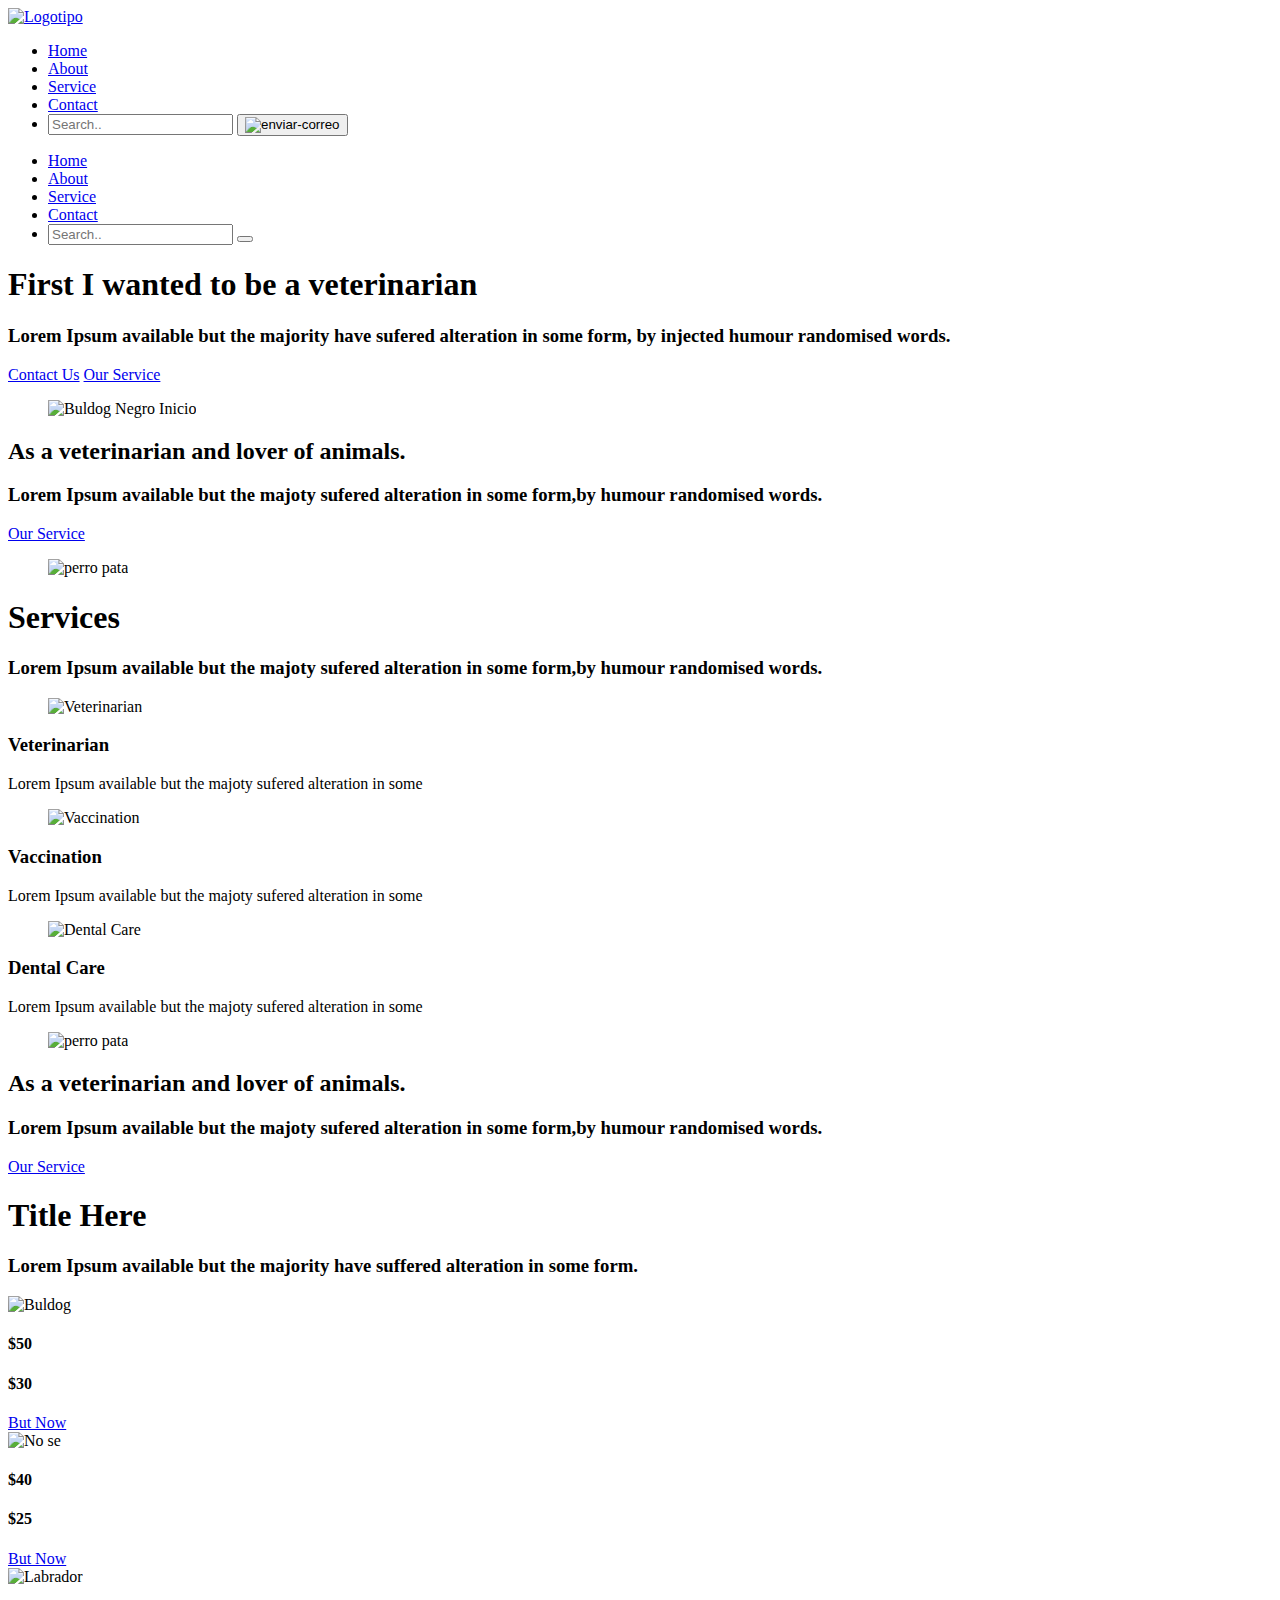
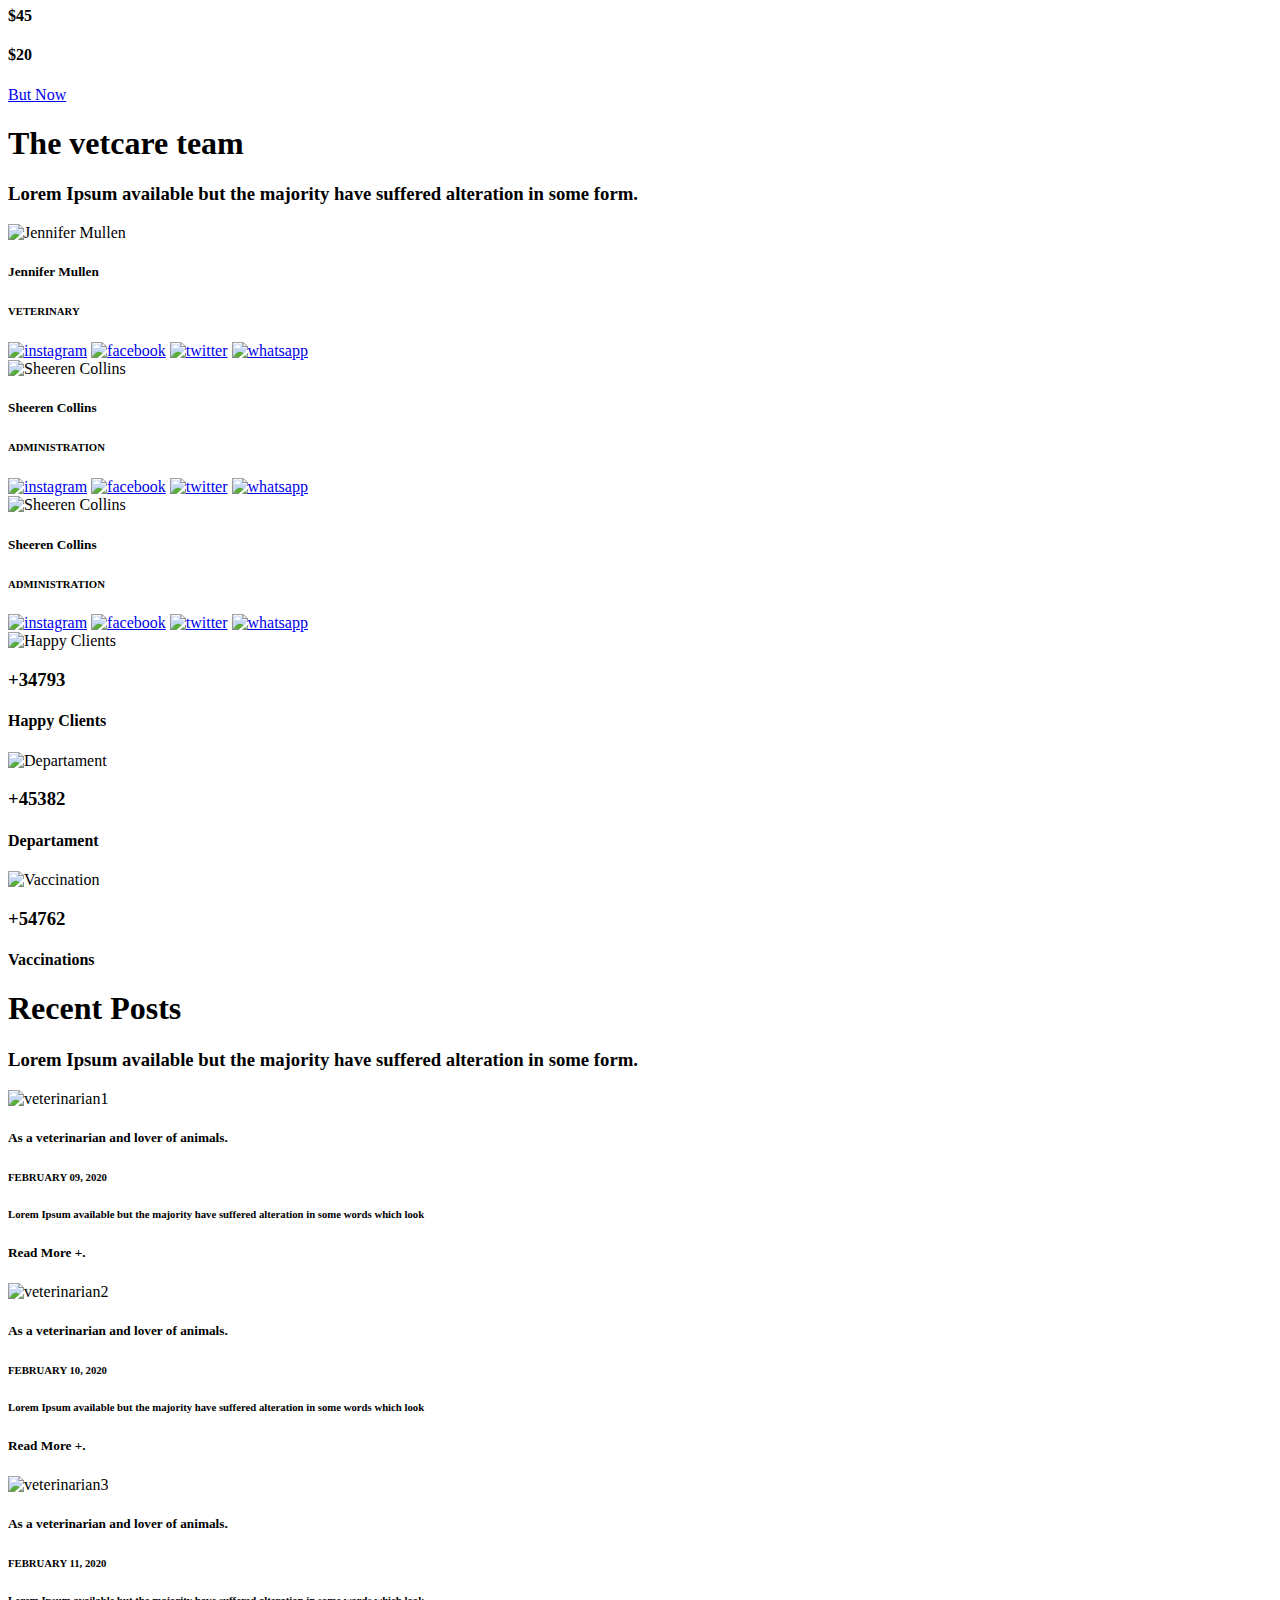
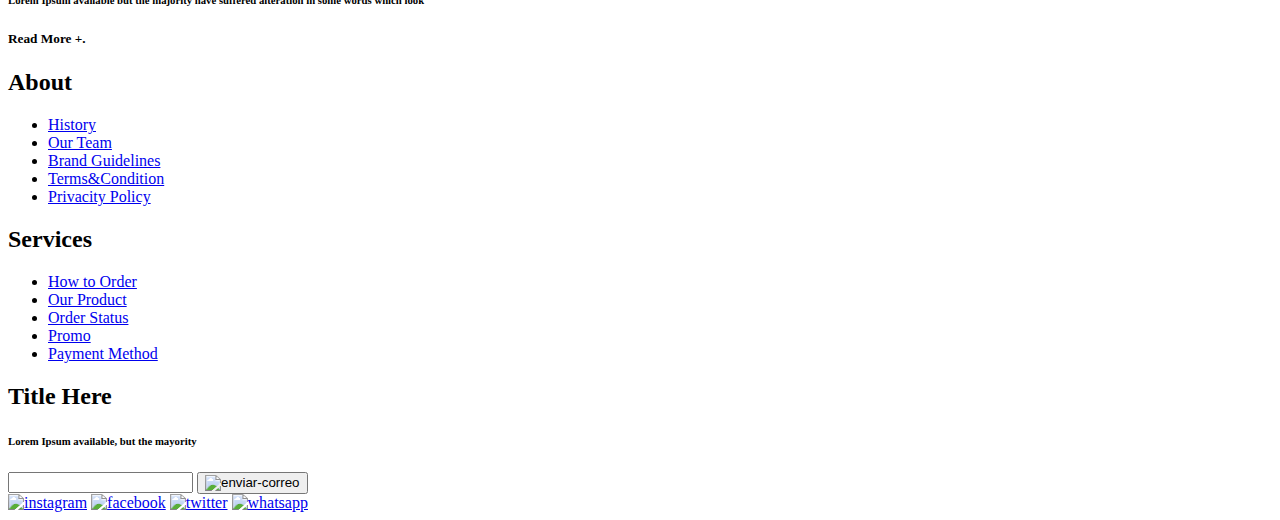
==== index.html @ b6196293 "Generando estructura html" ====
<!DOCTYPE html>
<html lang="en">
<head>
    <meta charset="UTF-8">
    <meta name="viewport" content="width=device-width, initial-scale=1.0">
    <meta http-equiv="X-UA-Compatible" content="ie=edge">
    <link rel="stylesheet" href="css/estilos.css">
    <link rel="preconnect" href="https://fonts.googleapis.com">
<link rel="preconnect" href="https://fonts.gstatic.com" crossorigin>
<link href="https://fonts.googleapis.com/css2?family=Nunito:wght@300;400;700&display=swap" rel="stylesheet">
    <title>Proyecto Final Desarrollo Web</title>
</head>
<body>
    <header class="header-home">
        <!--*************Inicio Menu-->
        <nav class="main-menu">
           <a class="logotipo" href="index.html" target="_blank">
              <img src="assets/logotipo.png" alt="Logotipo">
            </a>
            <ul class="menu-link-desktop">
               <li>
                 <a class="links-menu" href="#">Home</a>
               </li>
               <li>
                 <a class="links-menu" href="#about">About</a>
               </li>
               <li>
                 <a class="links-menu" href="#services">Service</a>
               </li>
               <li>
                 <a class="links-menu" href="#contact">Contact</a>
               </li>
               <li>
                 <form class="exmpl">
                   <input type="text" placeholder="Search.." name="search2">
                   <button type="submit"><img class="enviar-correo-header" src="assets/icon-enviar.png" alt="enviar-correo"></button>
                 </form>
               </li>
           </ul>
           <ul class="menu-link-mobile">
              <li>
                <a class="links-menu" href="#">Home</a>
              </li>
              <li>
                 <a class="links-menu" href="#about">About</a>
               </li>
              <li>
                <a class="links-menu" href="#services">Service</a>
              </li>
              <li>
                <a class="links-menu" href="#contact">Contact</a>
              </li>
              <li>
                <form class="exmpl">
                  <input type="text" placeholder="Search.." name="search2">
                  <button type="submit"><i class="fa fa-search"></i></button>
                </form>
              </li>
          </ul>
        </nav>
     </header>
     <!--Fin Menu-->
     <!--********Inicio Container-->
     <section class="hero container">
       <hgroup>
          <h1 class="title-hero">First I wanted to be a veterinarian</h1>
          <h3 class="description-hero">Lorem Ipsum available but the majority have sufered alteration in some form, by injected humour randomised words.</h3>
          <div class="btns-varios">
             <a class="btn-hero1" href="http://" target="_blank">Contact Us</a>
             <a class="btn-hero2" href="http://" target="_blank">Our Service</a>
          </div>
       </hgroup>
       <figure>
          <img class="image-hero" src="assets/image-header-dog.png" alt="Buldog Negro Inicio">
       </figure>
     </section>
     <!--********Fin Container********-->
     <!--****************INICIO MAIN********-->
     <main>
        <!--****************seccion 1********-->
        <section class="section-page section-serv container">
          <hgroup>
             <h2 class="title-section-1">As a veterinarian and lover of animals.</h2>
             <h3 class="description-serv">Lorem Ipsum available but the majoty sufered alteration in some form,by humour randomised words.</h3>
             <a class="btns btn-hero2 just_1" href="http://" target="_blank">Our Service</a>
          </hgroup>
          <figure>
             <img src="assets/image-section-2.png" alt="perro pata">
          </figure>
        </section>
        <section class="section-services" id="services">
            <h1 class="title-section">Services</h1>
            <h3 class="description-services">Lorem Ipsum available but the majoty sufered alteration in some form,by humour randomised words.</h3>
            <div class="container">
              <article class="box-services">
                 <figure class="box-image-services">
                    <img src="assets/image-2-section-3.png" alt="Veterinarian">
                 </figure>
                 <h3 class="title-services">Veterinarian</h3>
                 <p>Lorem Ipsum available but the majoty sufered alteration in some</p>
              </article>

              <article class="box-services">
                 <figure class="box-image-services">
                    <img src="assets/image-2-section-3-1.png" alt="Vaccination">
                 </figure>
                 <h3 class="title-services">Vaccination</h3>
                 <p>Lorem Ipsum available but the majoty sufered alteration in some</p>
              </article>
              <article class="box-services">
                 <figure class="box-image-services">
                    <img src="assets/image-1-section-3.png" alt="Dental Care">
                 </figure>
                 <h3 class="title-services">Dental Care</h3>
                 <p>Lorem Ipsum available but the majoty sufered alteration in some</p>
              </article>
            </div>
        </section>
        <!--****************Seccion 3********-->
        <section class="section-page section-serv container">
          <figure>
             <img class="sect" src="assets/image-section-4.png" alt="perro pata">
          </figure>
          <hgroup>
             <h2 class="title-section-3">As a veterinarian and lover of animals.</h2>
             <h3 class="description-section-3">Lorem Ipsum available but the majoty sufered alteration in some form,by humour randomised words.</h3>
             <a class="btns btn-section-3 just" href="http://" target="_blank">Our Service</a>
          </hgroup>
        </section>
        <!--****************Seccion 4********-->
        <section class="section-services" id="section-4">
            <h1 class="title-section">Title Here</h1>
            <h3 class="description-services">Lorem Ipsum available but the majority have suffered alteration in some form.</h3>
            <div class="container">
              <article  class="box-services">
                 <img class="box-image-services" src="assets/image-2-section-5.png" alt="Buldog">
                 <div class="prices">
                   <h4 class="line">$50</h4>
                   <h4 >$30</h4>
                 </div>
                 <a class="btns btn-price" href="http://" target="_blank">But Now</a>
              </article>
              <article  class="box-services">
                 <img class="box-image-services" src="assets/image-3-section-5.png" alt="No se">
                 <div class="prices">
                   <h4 class="line">$40</h4>
                   <h4>$25</h4>
                 </div>
                 <a class="btns btn-price" href="http://" target="_blank">But Now</a>
              </article>
              <article  class="box-services">
                 <img class="box-image-services" src="assets/image-1-section-5.png" alt="Labrador">
                 <div class="prices">
                   <h4 class="line">$45</h4>
                   <h4>$20</h4>
                 </div>
                 <a class="btns btn-price" href="http://" target="_blank">But Now</a>
              </article>
            </div>
        </section>
        <!--****************Seccion 5 TEAM********-->
        <section class="section-services" id="section-5">
            <h1 class="title-section-5">The vetcare team</h1>
            <h3 class="description-services">Lorem Ipsum available but the majority have suffered alteration in some form.</h3>
            <div class="container">
              <article  class="box-services">
                 <img src="assets/doc-1.png" alt="Jennifer Mullen">
                 <h5>Jennifer Mullen</h5>
                 <h6>VETERINARY</h6>
                 <div class="team-redes">
                    <a href="https://www.instagram.com/"><img class="iconos-teams" src="assets/Instagram.png" alt="instagram"></a>
  
                    <a href="https://www.facebook.com/"><img class="iconos-teams" src="assets/Facebook.png" alt="facebook"></a>
  
                    <a href="https://www.twitter.com/"><img class="iconos-teams" src="assets/Twitter.png" alt="twitter"></a>
  
                       <a href="https://web.whatsapp.com/"><img class="iconos-teams" src="assets/WhatsApp.png" alt="whatsapp"></a>
  
                </div>
              </article>
              <article  class="box-services">
                 <img src="assets/doc-2.png" alt="Sheeren Collins">
                 <h5>Sheeren Collins</h5>
                 <h6>ADMINISTRATION</h6>
                 <div class="team-redes">
                    <a href="https://www.instagram.com/"><img class="iconos-teams" src="assets/Instagram-footer.png" alt="instagram"></a>
  
                    <a href="https://www.facebook.com/"><img class="iconos-teams" src="assets/Facebook-footer.png" alt="facebook"></a>
  
                    <a href="https://www.twitter.com/"><img class="iconos-teams" src="assets/Twitter-footer.png" alt="twitter"></a>
  
                        <a href="https://web.whatsapp.com/"><img class="iconos-teams" src="assets/WhatsApp-footer.png" alt="whatsapp"></a>
  
                </div>
              </article>
              <article  class="box-services">
                 <img src="assets/doc-3.png" alt="Sheeren Collins">
                 <h5>Sheeren Collins</h5>
                 <h6>ADMINISTRATION</h6>
                 <div class="team-redes">
                    <a href="https://www.instagram.com/"><img class="iconos-teams" src="assets/Instagram-footer.png" alt="instagram"></a>
  
                    <a href="https://www.facebook.com/"><img class="iconos-teams" src="assets/Facebook-footer.png" alt="facebook"></a>
  
                    <a href="https://www.twitter.com/"><img class="iconos-teams" src="assets/Twitter-footer.png" alt="twitter"></a>
  
                        <a href="https://web.whatsapp.com/"><img class="iconos-teams" src="assets/WhatsApp-footer.png" alt="whatsapp"></a>
  
                </div>
              </article>
            </div>
        </section>
        <!--****************Seccion 6 telePHs********-->
        <section class="section-services" id="section-6">
            <div class="container">
              <article class="box-services">
                 <img src="assets/Icon-1.png" alt="Happy Clients">
                 <h3>+34793</h3>
                 <h4>Happy Clients</h4>
              </article>
              <article class="box-services">
                 <img src="assets/Icon-2.png" alt="Departament">
                 <h3>+45382</h3>
                 <h4>Departament</h4>
              </article>
              <article class="box-services">
                 <img src="assets/Icon-3.png" alt="Vaccination">
                 <h3>+54762</h3>
                 <h4>Vaccinations</h4>
              </article>
            </div>
        </section>
        <!--****************Seccion 7 Post********-->
        <section class="section-posts" id="section-5">
            <h1 class="title-section-5">Recent Posts</h1>
            <h3 class="description-services">Lorem Ipsum available but the majority have suffered alteration in some form.</h3>
            <div class="container">
              <div class="box-services card">
                 <img src="assets/recent-post-1.png" alt="veterinarian1">
                 <div class="posts-recient">
                    <h5 class="title-post">As a veterinarian and lover of animals.</h5>
                    <h6 class="fecha-post">FEBRUARY 09, 2020 </h6>
                    <h6 class="title-lorem">Lorem Ipsum available but the majority have suffered alteration in some words which look</h6>
                    <h5 class="title-more">Read More +.</h5>
                 </div>
              </div>
              <div class="box-services card">
                 <img src="assets/recent-post-2.png" alt="veterinarian2">
                 <div class="posts-recient">
                    <h5 class="title-post">As a veterinarian and lover of animals.</h5>
                    <h6 class="fecha-post">FEBRUARY 10, 2020 </h6>
                    <h6 class="title-lorem">Lorem Ipsum available but the majority have suffered alteration in some words which look</h6>
                    <h5 class="title-more">Read More +.</h5>
                 </div>
              </div>
              <div class=" box-services card">
                 <img src="assets/recent-post-3.png" alt="veterinarian3">
                 <div class="posts-recient">
                    <h5 class="title-post">As a veterinarian and lover of animals.</h5>
                    <h6 class="fecha-post">FEBRUARY 11, 2020 </h6>
                    <h6 class="title-lorem">Lorem Ipsum available but the majority have suffered alteration in some words which look</h6>
                    <h5 class="title-more">Read More +.</h5>
                 </div>
              </div>
            </div>
        </section>
     </main>
     <footer>
       <!-- Footer main -->
       <section class="ft-main">
           <div class="ft-main-item">
               <h2 class="ft-title">About</h2>
               <ul>
                   <li><a href="#">History</a></li>
                   <li><a href="#">Our Team</a></li>
                   <li><a href="#">Brand Guidelines</a></li>
                   <li><a href="#">Terms&Condition</a></li>
                   <li><a href="#">Privacity Policy</a></li>
               </ul>
           </div>
           <div class="ft-main-item">
               <h2 class="ft-title">Services</h2>
               <ul>
                   <li><a href="#">How to Order</a></li>
                   <li><a href="#">Our Product</a></li>
                   <li><a href="#">Order Status</a></li>
                   <li><a href="#">Promo</a></li>
                   <li><a href="#">Payment Method</a></li>
               </ul>
           </div>
           <div class="ft-main-item">
               <h2 class="ft-title title-footer">Title Here</h2>
               <h6>Lorem Ipsum available, but the mayority</h6>
               <form class="example">
                 <input type="text" name="search2">
                 <button type="submit"><img class="enviar-correo" src="assets/icon-enviar.png" alt="enviar-correo"></button>
               </form>
               <div class="redes-sociales">
                 <a href="https://www.instagram.com/"><img class="iconos-footer" src="assets/Instagram-footer.png" alt="instagram"></a>

                 <a href="https://www.facebook.com/"><img class="iconos-footer" src="assets/Facebook-footer.png" alt="facebook"></a>

                 <a href="https://www.twitter.com/"><img class="iconos-footer" src="assets/Twitter-footer.png" alt="twitter"></a>

                     <a href="https://web.whatsapp.com/"><img class="iconos-footer" src="assets/WhatsApp-footer.png" alt="whatsapp"></a>

             </div>
           </div>
       </section>
     </footer>
</body>
</html>
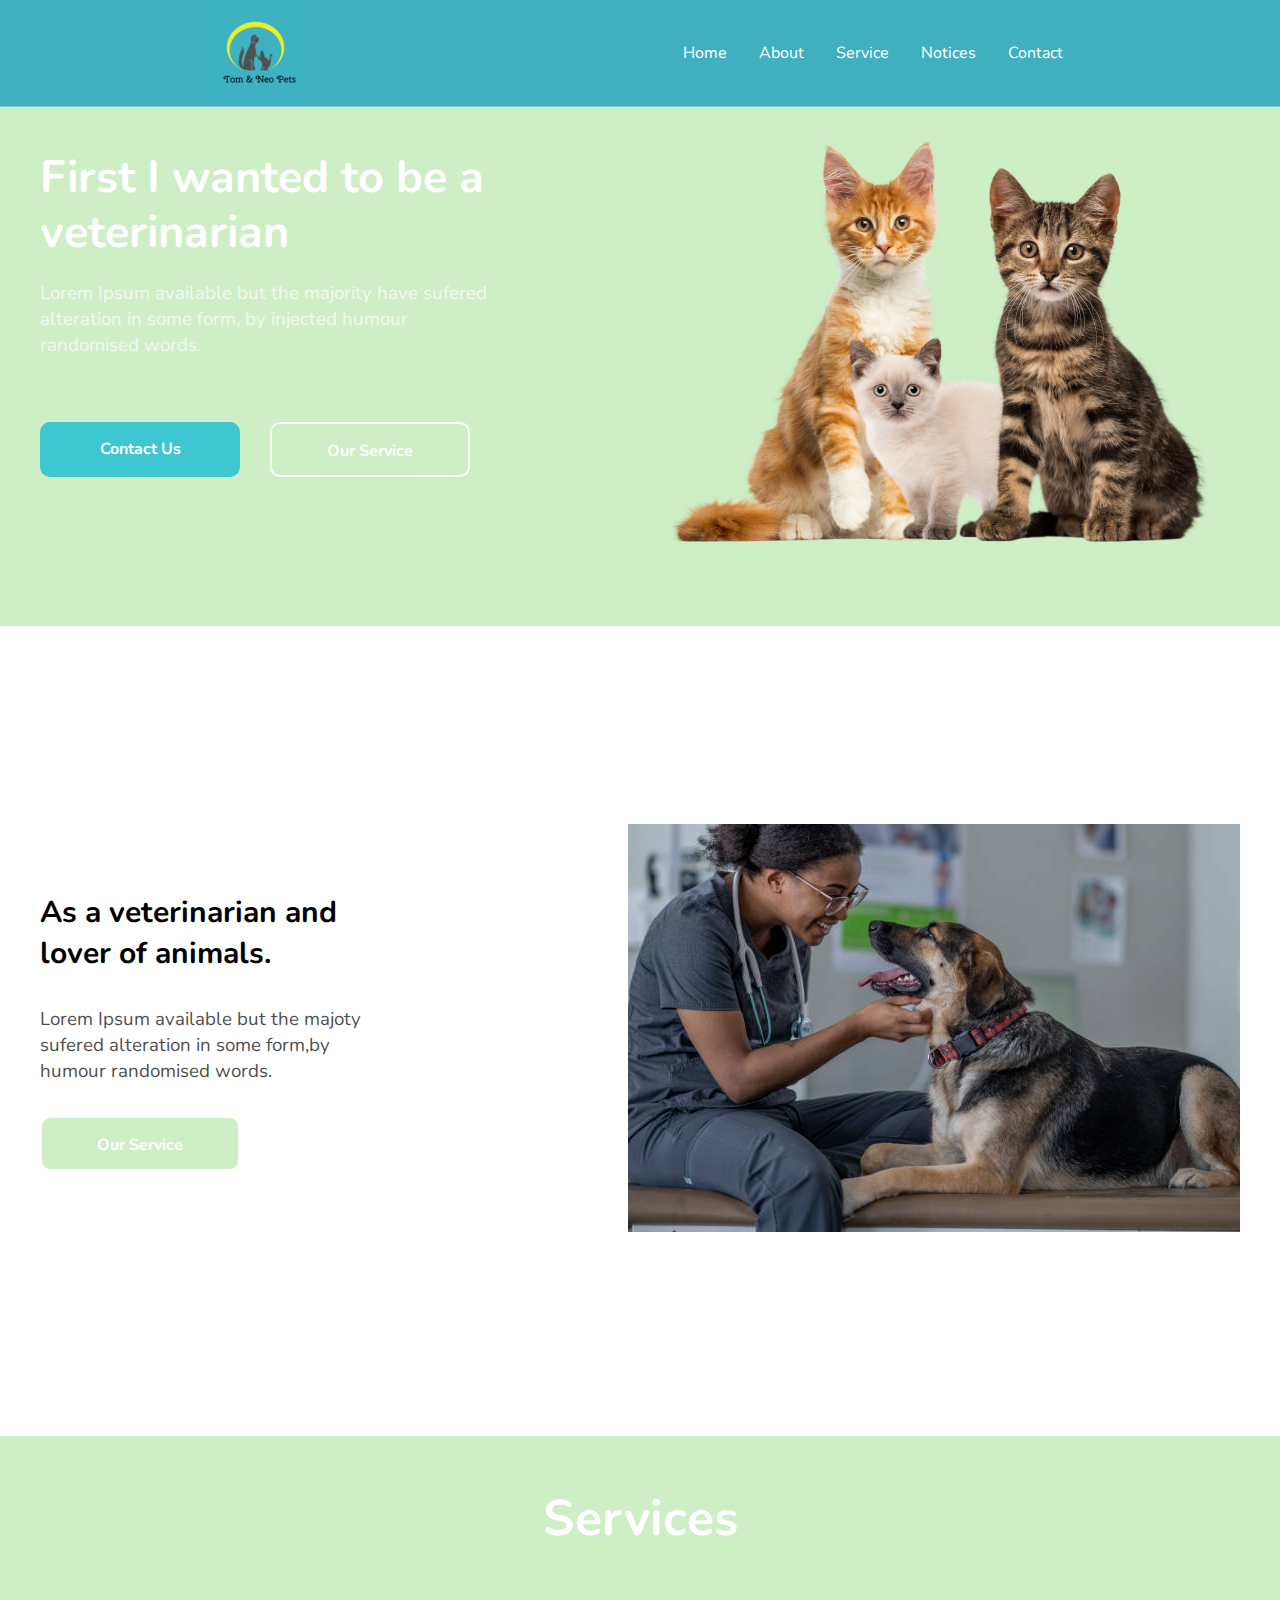
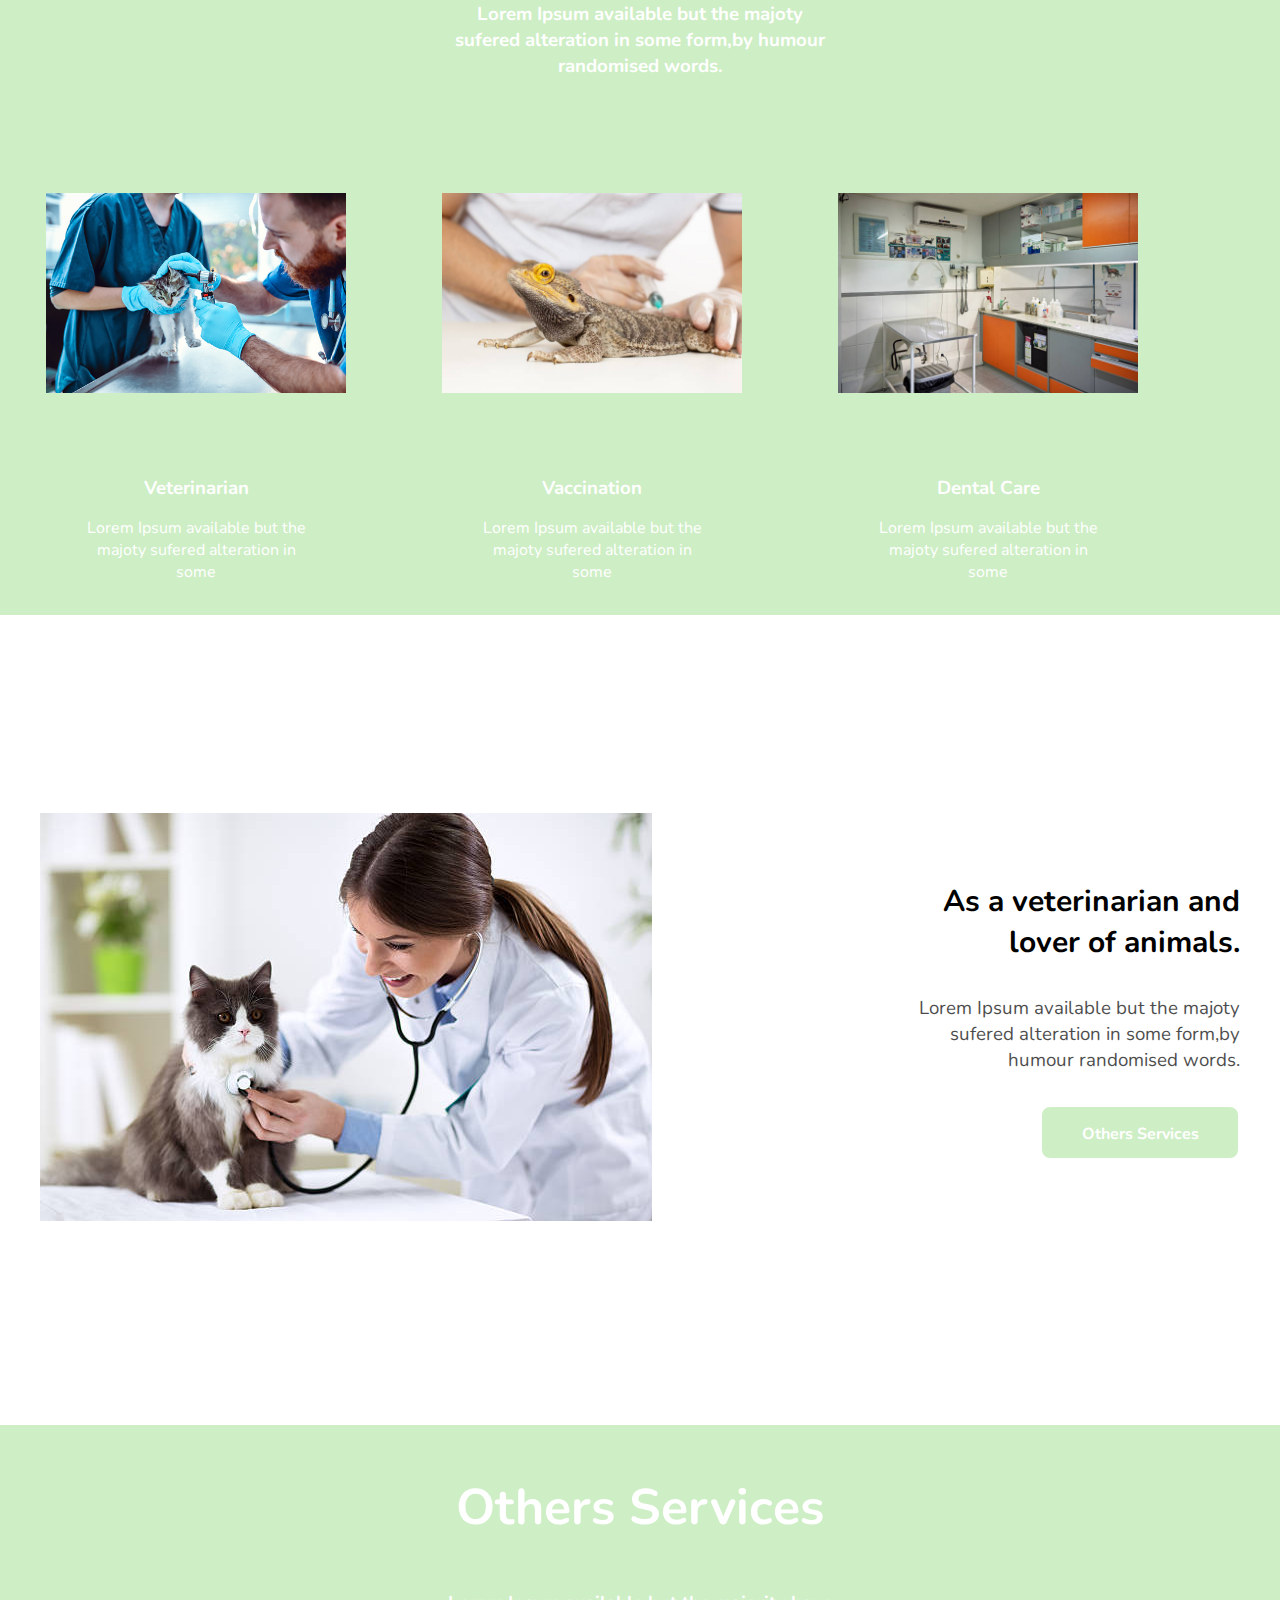
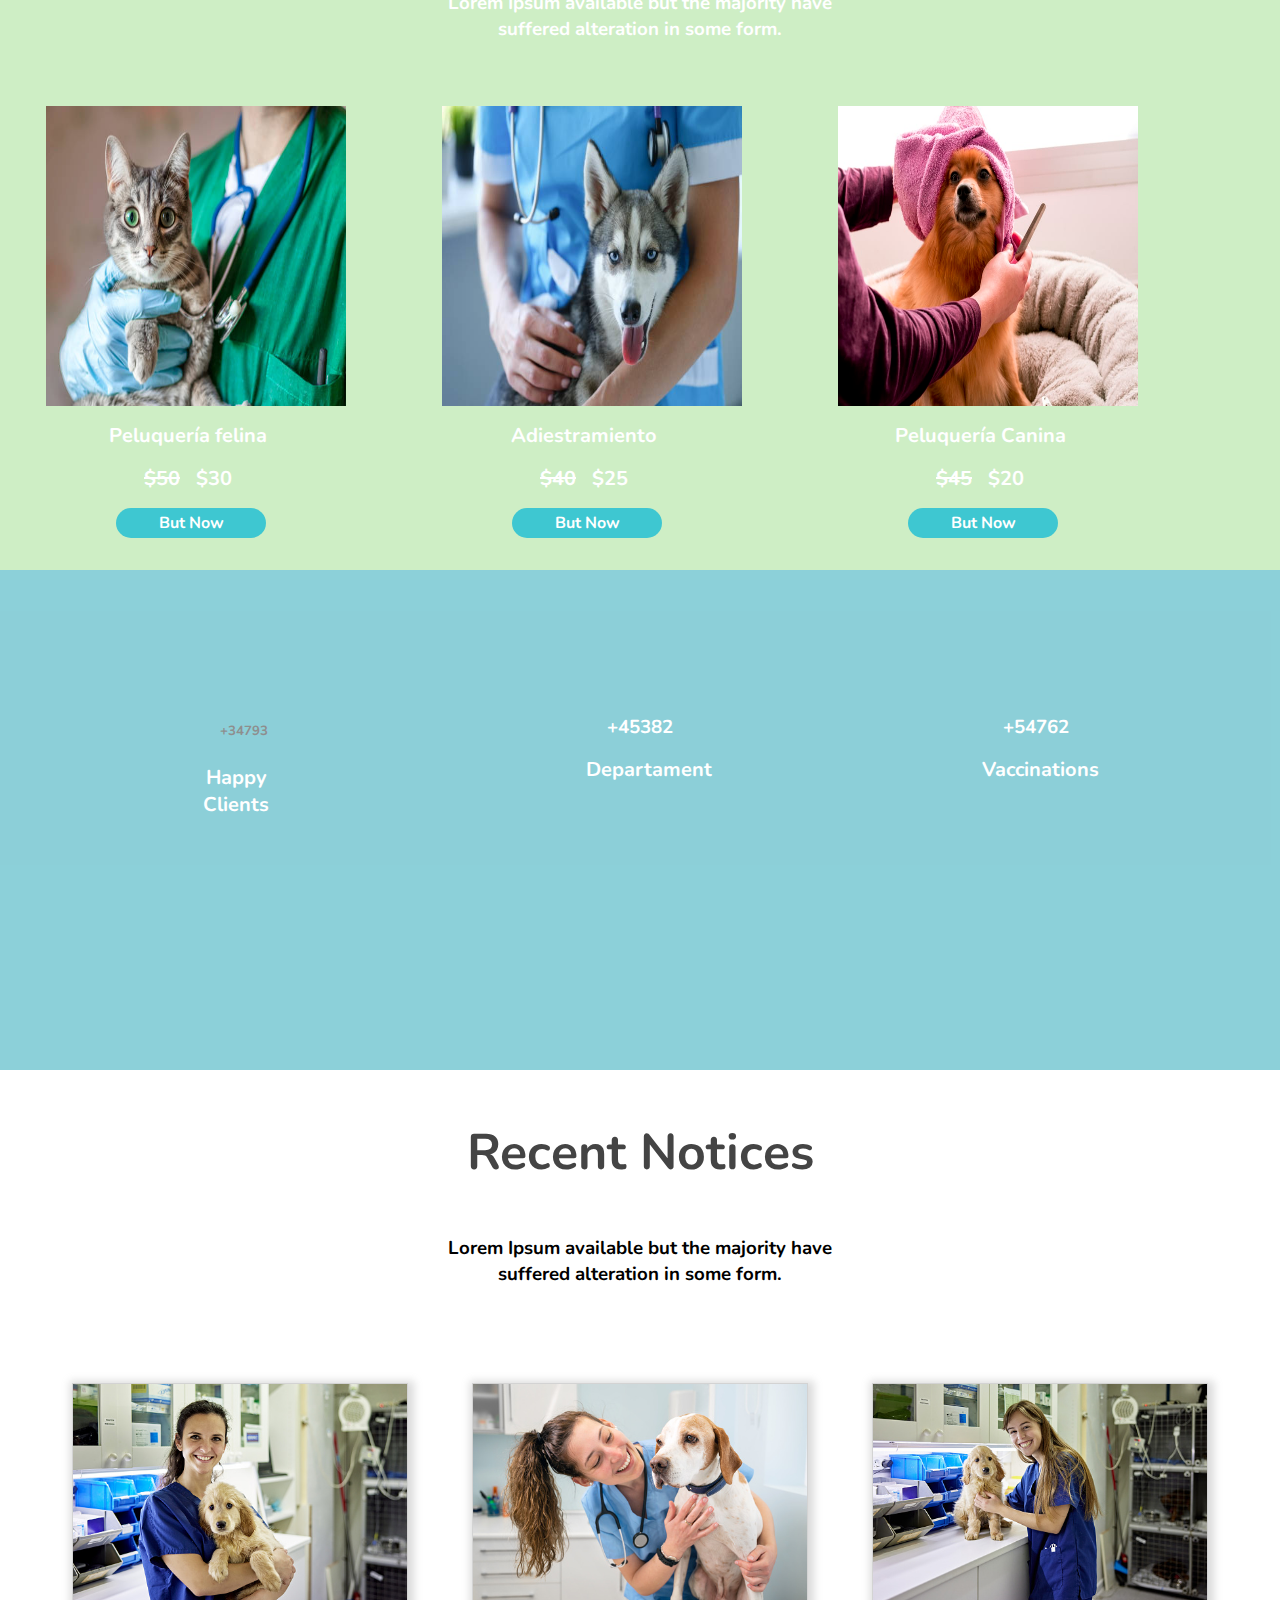
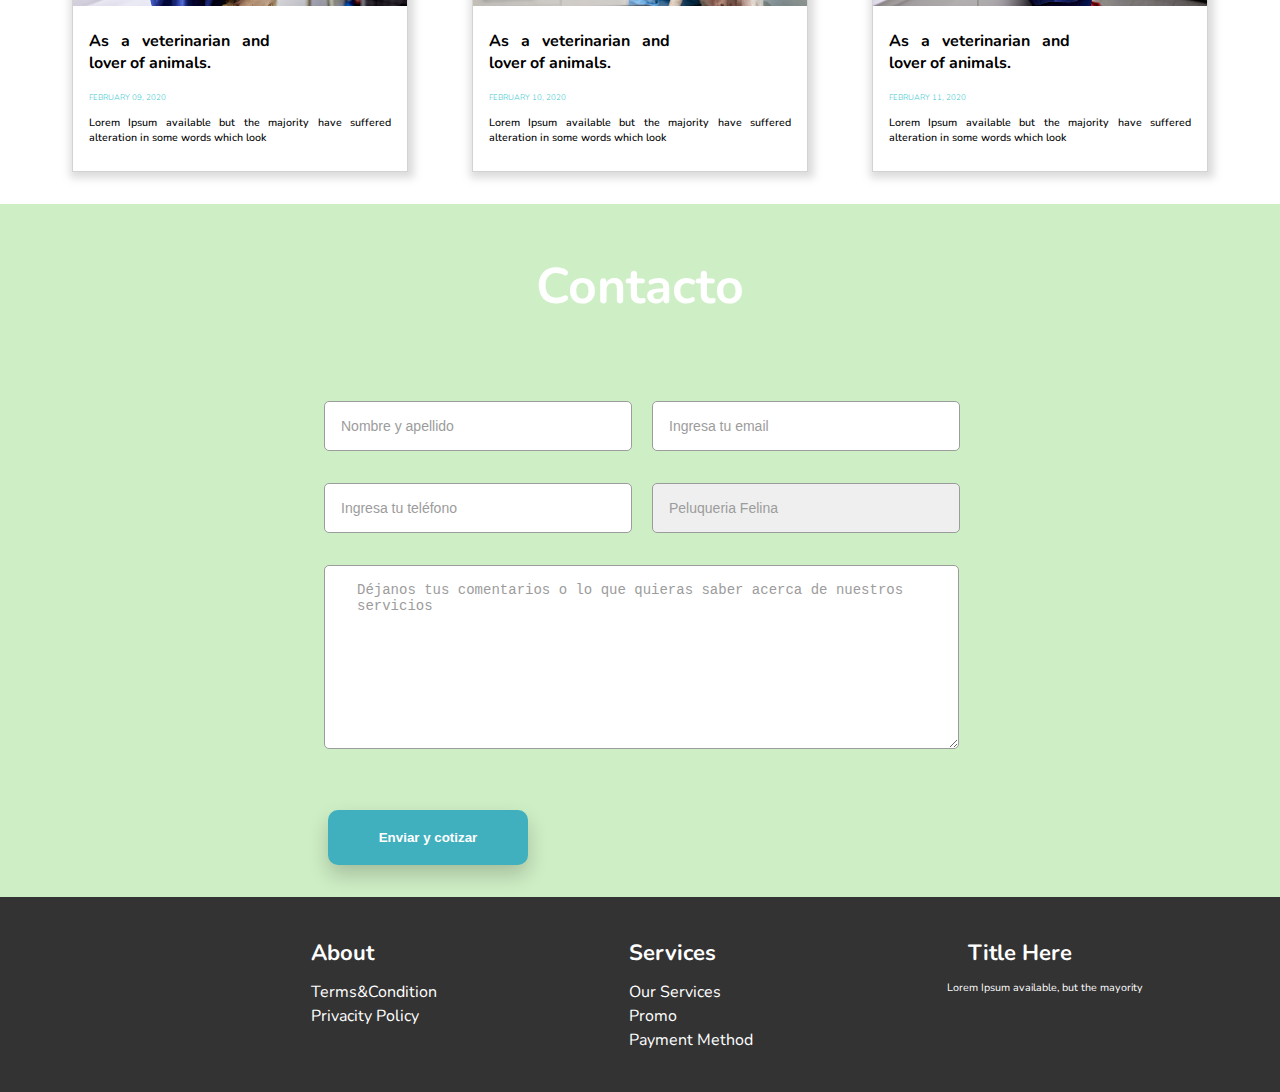
==== commit 4fc640a7: "Se suben imagenes, se generan pags de terminos y condiciones, se realiza formulario" ====
--- a/index.html
+++ b/index.html
@@ -1,312 +1,451 @@
 <!DOCTYPE html>
 <html lang="en">
-<head>
-    <meta charset="UTF-8">
-    <meta name="viewport" content="width=device-width, initial-scale=1.0">
-    <meta http-equiv="X-UA-Compatible" content="ie=edge">
-    <link rel="stylesheet" href="css/estilos.css">
-    <link rel="preconnect" href="https://fonts.googleapis.com">
-<link rel="preconnect" href="https://fonts.gstatic.com" crossorigin>
-<link href="https://fonts.googleapis.com/css2?family=Nunito:wght@300;400;700&display=swap" rel="stylesheet">
-    <title>Proyecto Final Desarrollo Web</title>
-</head>
-<body>
+  <head>
+    <meta charset="UTF-8" />
+    <meta name="viewport" content="width=device-width, initial-scale=1.0" />
+    <meta http-equiv="X-UA-Compatible" content="ie=edge" />
+    <link rel="stylesheet" href="css/estilos.css" />
+    <link rel="preconnect" href="https://fonts.googleapis.com" />
+    <link rel="preconnect" href="https://fonts.gstatic.com" crossorigin />
+    <link href="https://fonts.googleapis.com/css2?family=Nunito:wght@300;400;700&display=swap"
+      rel="stylesheet"/>
+   <link rel="stylesheet" href="https://cdnjs.cloudflare.com/ajax/libs/font-awesome/6.1.1/css/all.min.css" integrity="sha512-KfkfwYDsLkIlwQp6LFnl8zNdLGxu9YAA1QvwINks4PhcElQSvqcyVLLD9aMhXd13uQjoXtEKNosOWaZqXgel0g==" crossorigin="anonymous" referrerpolicy="no-referrer" />
+    <link rel="shortcut icon" href="image/favicon.ico" type="image/x-icon" />
+    <title>Clinic Veterinary Tom & Neo (Proyecto Final)</title>
+  </head>
+  <body>
     <header class="header-home">
-        <!--*************Inicio Menu-->
-        <nav class="main-menu">
-           <a class="logotipo" href="index.html" target="_blank">
-              <img src="assets/logotipo.png" alt="Logotipo">
-            </a>
-            <ul class="menu-link-desktop">
-               <li>
-                 <a class="links-menu" href="#">Home</a>
-               </li>
-               <li>
-                 <a class="links-menu" href="#about">About</a>
-               </li>
-               <li>
-                 <a class="links-menu" href="#services">Service</a>
-               </li>
-               <li>
-                 <a class="links-menu" href="#contact">Contact</a>
-               </li>
-               <li>
-                 <form class="exmpl">
-                   <input type="text" placeholder="Search.." name="search2">
-                   <button type="submit"><img class="enviar-correo-header" src="assets/icon-enviar.png" alt="enviar-correo"></button>
-                 </form>
-               </li>
-           </ul>
-           <ul class="menu-link-mobile">
-              <li>
-                <a class="links-menu" href="#">Home</a>
-              </li>
-              <li>
-                 <a class="links-menu" href="#about">About</a>
-               </li>
-              <li>
-                <a class="links-menu" href="#services">Service</a>
-              </li>
-              <li>
-                <a class="links-menu" href="#contact">Contact</a>
-              </li>
-              <li>
-                <form class="exmpl">
-                  <input type="text" placeholder="Search.." name="search2">
-                  <button type="submit"><i class="fa fa-search"></i></button>
-                </form>
-              </li>
+      <!--*************Inicio Menu-->
+      <nav class="main-menu">
+        <a class="logotipo" href="index.html">
+          <img src="image/logot_50.png" alt="Logotipo" />
+        </a>
+        <ul class="menu-link-desktop">
+          <li>
+            <a class="links-menu" href="#">Home</a>
+          </li>
+          <li>
+            <a class="links-menu" href="#about">About</a>
+          </li>
+          <li>
+            <a class="links-menu" href="#services">Service</a>
+          </li>
+          <li>
+            <a class="links-menu" href="#notices">Notices</a>
+          </li>
+          <li>
+            <a class="links-menu" href="#section-6">Contact</a>
+          </li>
+          
+        </ul>
+        <ul class="menu-link-mobile">
+          <li>
+            <a class="links-menu" href="#">Home</a>
+          </li>
+          <li>
+            <a class="links-menu" href="#about">About</a>
+          </li>
+          <li>
+            <a class="links-menu" href="#services">Service</a>
+          </li>
+          <li>
+            <a class="links-menu" href="#notices   ">Notices</a>
+          </li>
+          <li>
+            <a class="links-menu" href="#section-6">Contact</a>
+          </li>
+         
+        </ul>
+      </nav>
+    </header>
+    <!--Fin Menu-->
+    <!--********Inicio Container-->
+    <section class="hero container" id="about">
+      <hgroup>
+        <h1 class="title-hero">First I wanted to be a veterinarian</h1>
+        <h3 class="description-hero">
+          Lorem Ipsum available but the majority have sufered alteration in some
+          form, by injected humour randomised words.
+        </h3>
+        <div class="btns-varios">
+          <a class="btn-hero1" href="#section-6">Contact Us</a>
+          <a class="btn-hero2" href="#services">Our Service</a>
+        </div>
+      </hgroup>
+      <figure>
+        <img
+          class="image-hero"
+          src="image/gatos.png"
+          alt="Gatos Inicio"
+        />
+      </figure>
+    </section>
+    <!--********Fin Container********-->
+    <!--****************INICIO MAIN********-->
+    <main>
+      <!--****************seccion 1********-->
+      <section class="section-page section-serv container">
+        <hgroup>
+          <h2 class="title-section-1">
+            As a veterinarian and lover of animals.
+          </h2>
+          <h3 class="description-serv">
+            Lorem Ipsum available but the majoty sufered alteration in some
+            form,by humour randomised words.
+          </h3>
+          <a class="btns btn-hero2 just_1" href="#services">Our Service</a>
+        </hgroup>
+        <figure>
+          <img src="image/animals3.jpeg" alt="gatitos" />
+        </figure>
+      </section>
+      <section class="section-services" id="services">
+        <h1 class="title-section">Services</h1>
+        <h3 class="description-services">
+          Lorem Ipsum available but the majoty sufered alteration in some
+          form,by humour randomised words.
+        </h3>
+        <div class="container">
+          <article class="box-services">
+            <figure class="box-image-services">
+              <img src="image/dr vet.jpeg" alt="Veterinarian" />
+            </figure>
+            <h3 class="title-services">Veterinarian</h3>
+            <p>
+              Lorem Ipsum available but the majoty sufered alteration in some
+            </p>
+          </article>
+
+          <article class="box-services">
+            <figure class="box-image-services">
+              <img src="image/animals5.jpeg" alt="Vaccination" />
+            </figure>
+            <h3 class="title-services">Vaccination</h3>
+            <p>
+              Lorem Ipsum available but the majoty sufered alteration in some
+            </p>
+          </article>
+          <article class="box-services">
+            <figure class="box-image-services">
+              <img src="image/servicios3.jpeg" alt="Dental Care" />
+            </figure>
+            <h3 class="title-services">Dental Care</h3>
+            <p>
+              Lorem Ipsum available but the majoty sufered alteration in some
+            </p>
+          </article>
+        </div>
+      </section>
+      <!--****************Seccion 3********-->
+      <section class="section-page section-serv container">
+        <figure>
+          <img class="sect" src="image/services4.jpeg" alt="perro pata" />
+        </figure>
+        <hgroup>
+          <h2 class="title-section-3">
+            As a veterinarian and lover of animals.
+          </h2>
+          <h3 class="description-section-3">
+            Lorem Ipsum available but the majoty sufered alteration in some
+            form,by humour randomised words.
+          </h3>
+          <a class="btns btn-section-3 just" href="#section-4"
+            >Others Services</a
+          >
+        </hgroup>
+      </section>
+      <!--****************Seccion 4********-->
+      <section class="section-services" id="section-4">
+        <h1 class="title-section">Others Services</h1>
+        <h3 class="description-services">
+          Lorem Ipsum available but the majority have suffered alteration in
+          some form.
+        </h3>
+        <div class="container">
+          <article class="box-services">
+            <img
+              class="box-image-services"
+              src="image/animal2.jpeg"
+              alt="Buldog"
+            />
+            <h4 class="prices">Peluquería felina</h4>
+            <div class="prices"> 
+              <h4 class="line">$50</h4>
+              <h4>$30</h4>
+            </div>
+            <a class="btns btn-price" href="#">But Now</a>
+          </article>
+          <article class="box-services">
+            <img
+              class="box-image-services"
+              src="image/animal1.jpeg"
+              alt="No se"
+            />
+            <h4 class="prices">Adiestramiento</h4>
+            <div class="prices">
+                  
+              <h4 class="line">$40</h4>
+              <h4>$25</h4>
+            </div>
+            <a class="btns btn-price" href="#">But Now</a>
+          </article>
+          <article class="box-services">
+            <img
+              class="box-image-services"
+              src="image/servicios1.jpeg"
+              alt="Labrador"
+            />
+            <h4 class="prices">Peluquería Canina</h4>
+            <div class="prices">
+                
+              <h4 class="line">$45</h4>
+              <h4>$20</h4>
+            </div>
+            <a class="btns btn-price" href="#">But Now</a>
+          </article>
+        </div>
+      </section>
+      <!--****************Seccion 5 TEAM********-->
+      <!--section class="section-services" id="section-5">
+        <h1 class="title-section-5">The vetcare team</h1>
+        <h3 class="description-services">
+          Lorem Ipsum available but the majority have suffered alteration in
+          some form.
+        </h3>
+        <div class="container">
+          <article class="box-services">
+            <img src="image/doc-1.png" alt="Jennifer Mullen" />
+            <h5>Jennifer Mullen</h5>
+            <h6>VETERINARY</h6>
+            <div class="team-redes">
+              <a href="https://www.instagram.com/"
+                ><img
+                  class="iconos-teams"
+                  src="image/Instagram.png"
+                  alt="instagram"
+              /></a>
+
+              <a href="https://www.facebook.com/"
+                ><img
+                  class="iconos-teams"
+                  src="image/Facebook.png"
+                  alt="facebook"
+              /></a>
+
+              <a href="https://www.twitter.com/"
+                ><img class="iconos-teams" src="image/Twitter.png" alt="twitter"
+              /></a>
+
+              <a href="https://web.whatsapp.com/"
+                ><img
+                  class="iconos-teams"
+                  src="image/WhatsApp.png"
+                  alt="whatsapp"
+              /></a>
+            </div>
+          </article>
+          <article class="box-services">
+            <img src="image/doc-2.png" alt="Sheeren Collins" />
+            <h5>Sheeren Collins</h5>
+            <h6>ADMINISTRATION</h6>
+            <div class="team-redes">
+              <a href="https://www.instagram.com/"
+                ><img
+                  class="iconos-teams"
+                  src="image/Instagram-footer.png"
+                  alt="instagram"
+              /></a>
+
+              <a href="https://www.facebook.com/"
+                ><img
+                  class="iconos-teams"
+                  src="image/Facebook-footer.png"
+                  alt="facebook"
+              /></a>
+
+              <a href="https://www.twitter.com/"
+                ><img
+                  class="iconos-teams"
+                  src="image/Twitter-footer.png"
+                  alt="twitter"
+              /></a>
+
+              <a href="https://web.whatsapp.com/"
+                ><img
+                  class="iconos-teams"
+                  src="image/WhatsApp-footer.png"
+                  alt="whatsapp"
+              /></a>
+            </div>
+          </article>
+          <article class="box-services">
+            <img src="image/doc-3.png" alt="Sheeren Collins" />
+            <h5>Sheeren Collins</h5>
+            <h6>ADMINISTRATION</h6>
+            <div class="team-redes">
+              <a href="https://www.instagram.com/"
+                ><img
+                  class="iconos-teams"
+                  src="image/Instagram-footer.png"
+                  alt="instagram"
+              /></a>
+
+              <a href="https://www.facebook.com/"
+                ><img
+                  class="iconos-teams"
+                  src="image/Facebook-footer.png"
+                  alt="facebook"
+              /></a>
+
+              <a href="https://www.twitter.com/"
+                ><img
+                  class="iconos-teams"
+                  src="image/Twitter-footer.png"
+                  alt="twitter"
+              /></a>
+
+              <a href="https://web.whatsapp.com/"
+                ><img
+                  class="iconos-teams"
+                  src="image/WhatsApp-footer.png"
+                  alt="whatsapp"
+              /></a>
+            </div>
+          </article>
+        </div>
+      </section-->
+      <!--****************Seccion 6 telePHs********-->
+      <section class="section-services" id="section-6">
+        <div class="container">
+          <article class="box-services">
+               <i class="fa-solid fa-heart-circle-plus"></i>
+            <h5>+34793</h5>
+            <h4>Happy Clients</h4>
+          </article>
+          <article class="box-services">
+            <i class="fa-solid fa-stethoscope"></i>
+            <h3>+45382</h3>
+            <h4>Departament</h4>
+          </article>
+          <article class="box-services">
+            <i class="fa-solid fa-syringe"></i>
+            <h3>+54762</h3>
+            <h4>Vaccinations</h4>
+          </article>
+        </div>
+      </section>
+      <!--****************Seccion 7 Post********-->
+      <section class="section-posts" id="notices">
+        <h1 class="title-section-5">Recent Notices</h1>
+        <h3 class="description-services">
+          Lorem Ipsum available but the majority have suffered alteration in
+          some form.
+        </h3>
+        <div class="container">
+          <div class="box-services card">
+            <img src="image/veterinary1.jpeg" alt="veterinarian1" />
+            <div class="posts-recient">
+              <h5 class="title-post">
+                As a veterinarian and lover of animals.
+              </h5>
+              <h6 class="fecha-post">FEBRUARY 09, 2020</h6>
+              <h6 class="title-lorem">
+                Lorem Ipsum available but the majority have suffered alteration
+                in some words which look
+              </h6>
+            </div>
+          </div>
+          <div class="box-services card">
+            <img src="image/veterinary2.jpeg" alt="veterinarian2" />
+            <div class="posts-recient">
+              <h5 class="title-post">
+                As a veterinarian and lover of animals.
+              </h5>
+              <h6 class="fecha-post">FEBRUARY 10, 2020</h6>
+              <h6 class="title-lorem">
+                Lorem Ipsum available but the majority have suffered alteration
+                in some words which look
+              </h6>
+            </div>
+          </div>
+          <div class=" box-services card">
+            <img src="image/veterinary3.jpeg" alt="veterinarian3" />
+            <div class="posts-recient">
+              <h5 class="title-post">
+                As a veterinarian and lover of animals.
+              </h5>
+              <h6 class="fecha-post">FEBRUARY 11, 2020</h6>
+              <h6 class="title-lorem">
+                Lorem Ipsum available but the majority have suffered alteration
+                in some words which look
+              </h6>
+            </div>
+          </div>
+        </div>
+      </section>
+    </main>
+    <!-- Open Contacto -->
+    <section class="section-services section-contact">
+         <h1 class="title-section">Contacto</h1>
+         <form action="" class="form-landing-page" method="post">
+             <div class="input-field">
+                 <input class="input-form" type="text" name="name_contact" required placeholder="Nombre y apellido">
+             </div>
+             <div class="input-field">
+                 <input class="input-form" type="email" name="email_contact" required placeholder="Ingresa tu email">
+             </div>
+             <div class="input-field">
+                 <input class="input-form" type="number" name="phone_contact" required placeholder="Ingresa tu teléfono">
+             </div>
+             <div class="input-field">
+                 <select class="select-form" required>
+                     <option value="Peluqueria">Peluqueria Felina</option>
+                     <option value="Peluquerias">Peluqueria Canina</option>
+                     <option value="Adiestramiento">Adiestramiento</option>
+                     <option value="Consultas">Otras Consultas</option>
+               </select>
+             </div>
+             <div class="input-field">
+                 <textarea class="textarea-form" name="commit_contact" cols="30" rows="10" placeholder="Déjanos tus comentarios o lo que quieras saber acerca de nuestros servicios" minlength="10" maxlength="200"></textarea>
+             </div> 
+             <button class="btns btn-section-3 btn-enviar" type="submit" value="submit" name="btn_enviar">Enviar y cotizar</button>
+         </form>
+     </section>
+     <!-- End Contacto -->
+   
+      <!-- Footer main -->
+      <footer>
+      <section class="ft-main">
+        <div class="ft-main-item">
+          <h2 class="ft-title">About</h2>
+          <ul>
+           
+            <li><a href="terminos-condiciones.html">Terms&Condition</a></li>
+            <li><a href="privacy-policy.html">Privacity Policy</a></li>
           </ul>
-        </nav>
-     </header>
-     <!--Fin Menu-->
-     <!--********Inicio Container-->
-     <section class="hero container">
-       <hgroup>
-          <h1 class="title-hero">First I wanted to be a veterinarian</h1>
-          <h3 class="description-hero">Lorem Ipsum available but the majority have sufered alteration in some form, by injected humour randomised words.</h3>
-          <div class="btns-varios">
-             <a class="btn-hero1" href="http://" target="_blank">Contact Us</a>
-             <a class="btn-hero2" href="http://" target="_blank">Our Service</a>
+        </div>
+        <div class="ft-main-item">
+          <h2 class="ft-title">Services</h2>
+          <ul>
+            <li><a href="#services">Our Services</a></li>
+            <li><a href="#section-4">Promo</a></li>
+            <li><a href="#">Payment Method</a></li>
+          </ul>
+        </div>
+        <div class="ft-main-item">
+          <h2 class="ft-title title-footer">Title Here</h2>
+          <h6>Lorem Ipsum available, but the mayority</h6>
+          <div class="redes-sociales">
+            <a href="https://www.instagram.com/"><i class="fa-brands fa-instagram"></i></a>
+
+            <a href="https://www.facebook.com/"><i class="fa-brands fa-facebook"></i></a>
+
+            <a href="https://www.twitter.com/"><i class="fa-brands fa-twitter"></i></a>
+
+            <a href="https://web.whatsapp.com/"><i class="fa-brands fa-whatsapp"></i></a>
           </div>
-       </hgroup>
-       <figure>
-          <img class="image-hero" src="assets/image-header-dog.png" alt="Buldog Negro Inicio">
-       </figure>
-     </section>
-     <!--********Fin Container********-->
-     <!--****************INICIO MAIN********-->
-     <main>
-        <!--****************seccion 1********-->
-        <section class="section-page section-serv container">
-          <hgroup>
-             <h2 class="title-section-1">As a veterinarian and lover of animals.</h2>
-             <h3 class="description-serv">Lorem Ipsum available but the majoty sufered alteration in some form,by humour randomised words.</h3>
-             <a class="btns btn-hero2 just_1" href="http://" target="_blank">Our Service</a>
-          </hgroup>
-          <figure>
-             <img src="assets/image-section-2.png" alt="perro pata">
-          </figure>
-        </section>
-        <section class="section-services" id="services">
-            <h1 class="title-section">Services</h1>
-            <h3 class="description-services">Lorem Ipsum available but the majoty sufered alteration in some form,by humour randomised words.</h3>
-            <div class="container">
-              <article class="box-services">
-                 <figure class="box-image-services">
-                    <img src="assets/image-2-section-3.png" alt="Veterinarian">
-                 </figure>
-                 <h3 class="title-services">Veterinarian</h3>
-                 <p>Lorem Ipsum available but the majoty sufered alteration in some</p>
-              </article>
-
-              <article class="box-services">
-                 <figure class="box-image-services">
-                    <img src="assets/image-2-section-3-1.png" alt="Vaccination">
-                 </figure>
-                 <h3 class="title-services">Vaccination</h3>
-                 <p>Lorem Ipsum available but the majoty sufered alteration in some</p>
-              </article>
-              <article class="box-services">
-                 <figure class="box-image-services">
-                    <img src="assets/image-1-section-3.png" alt="Dental Care">
-                 </figure>
-                 <h3 class="title-services">Dental Care</h3>
-                 <p>Lorem Ipsum available but the majoty sufered alteration in some</p>
-              </article>
-            </div>
-        </section>
-        <!--****************Seccion 3********-->
-        <section class="section-page section-serv container">
-          <figure>
-             <img class="sect" src="assets/image-section-4.png" alt="perro pata">
-          </figure>
-          <hgroup>
-             <h2 class="title-section-3">As a veterinarian and lover of animals.</h2>
-             <h3 class="description-section-3">Lorem Ipsum available but the majoty sufered alteration in some form,by humour randomised words.</h3>
-             <a class="btns btn-section-3 just" href="http://" target="_blank">Our Service</a>
-          </hgroup>
-        </section>
-        <!--****************Seccion 4********-->
-        <section class="section-services" id="section-4">
-            <h1 class="title-section">Title Here</h1>
-            <h3 class="description-services">Lorem Ipsum available but the majority have suffered alteration in some form.</h3>
-            <div class="container">
-              <article  class="box-services">
-                 <img class="box-image-services" src="assets/image-2-section-5.png" alt="Buldog">
-                 <div class="prices">
-                   <h4 class="line">$50</h4>
-                   <h4 >$30</h4>
-                 </div>
-                 <a class="btns btn-price" href="http://" target="_blank">But Now</a>
-              </article>
-              <article  class="box-services">
-                 <img class="box-image-services" src="assets/image-3-section-5.png" alt="No se">
-                 <div class="prices">
-                   <h4 class="line">$40</h4>
-                   <h4>$25</h4>
-                 </div>
-                 <a class="btns btn-price" href="http://" target="_blank">But Now</a>
-              </article>
-              <article  class="box-services">
-                 <img class="box-image-services" src="assets/image-1-section-5.png" alt="Labrador">
-                 <div class="prices">
-                   <h4 class="line">$45</h4>
-                   <h4>$20</h4>
-                 </div>
-                 <a class="btns btn-price" href="http://" target="_blank">But Now</a>
-              </article>
-            </div>
-        </section>
-        <!--****************Seccion 5 TEAM********-->
-        <section class="section-services" id="section-5">
-            <h1 class="title-section-5">The vetcare team</h1>
-            <h3 class="description-services">Lorem Ipsum available but the majority have suffered alteration in some form.</h3>
-            <div class="container">
-              <article  class="box-services">
-                 <img src="assets/doc-1.png" alt="Jennifer Mullen">
-                 <h5>Jennifer Mullen</h5>
-                 <h6>VETERINARY</h6>
-                 <div class="team-redes">
-                    <a href="https://www.instagram.com/"><img class="iconos-teams" src="assets/Instagram.png" alt="instagram"></a>
-  
-                    <a href="https://www.facebook.com/"><img class="iconos-teams" src="assets/Facebook.png" alt="facebook"></a>
-  
-                    <a href="https://www.twitter.com/"><img class="iconos-teams" src="assets/Twitter.png" alt="twitter"></a>
-  
-                       <a href="https://web.whatsapp.com/"><img class="iconos-teams" src="assets/WhatsApp.png" alt="whatsapp"></a>
-  
-                </div>
-              </article>
-              <article  class="box-services">
-                 <img src="assets/doc-2.png" alt="Sheeren Collins">
-                 <h5>Sheeren Collins</h5>
-                 <h6>ADMINISTRATION</h6>
-                 <div class="team-redes">
-                    <a href="https://www.instagram.com/"><img class="iconos-teams" src="assets/Instagram-footer.png" alt="instagram"></a>
-  
-                    <a href="https://www.facebook.com/"><img class="iconos-teams" src="assets/Facebook-footer.png" alt="facebook"></a>
-  
-                    <a href="https://www.twitter.com/"><img class="iconos-teams" src="assets/Twitter-footer.png" alt="twitter"></a>
-  
-                        <a href="https://web.whatsapp.com/"><img class="iconos-teams" src="assets/WhatsApp-footer.png" alt="whatsapp"></a>
-  
-                </div>
-              </article>
-              <article  class="box-services">
-                 <img src="assets/doc-3.png" alt="Sheeren Collins">
-                 <h5>Sheeren Collins</h5>
-                 <h6>ADMINISTRATION</h6>
-                 <div class="team-redes">
-                    <a href="https://www.instagram.com/"><img class="iconos-teams" src="assets/Instagram-footer.png" alt="instagram"></a>
-  
-                    <a href="https://www.facebook.com/"><img class="iconos-teams" src="assets/Facebook-footer.png" alt="facebook"></a>
-  
-                    <a href="https://www.twitter.com/"><img class="iconos-teams" src="assets/Twitter-footer.png" alt="twitter"></a>
-  
-                        <a href="https://web.whatsapp.com/"><img class="iconos-teams" src="assets/WhatsApp-footer.png" alt="whatsapp"></a>
-  
-                </div>
-              </article>
-            </div>
-        </section>
-        <!--****************Seccion 6 telePHs********-->
-        <section class="section-services" id="section-6">
-            <div class="container">
-              <article class="box-services">
-                 <img src="assets/Icon-1.png" alt="Happy Clients">
-                 <h3>+34793</h3>
-                 <h4>Happy Clients</h4>
-              </article>
-              <article class="box-services">
-                 <img src="assets/Icon-2.png" alt="Departament">
-                 <h3>+45382</h3>
-                 <h4>Departament</h4>
-              </article>
-              <article class="box-services">
-                 <img src="assets/Icon-3.png" alt="Vaccination">
-                 <h3>+54762</h3>
-                 <h4>Vaccinations</h4>
-              </article>
-            </div>
-        </section>
-        <!--****************Seccion 7 Post********-->
-        <section class="section-posts" id="section-5">
-            <h1 class="title-section-5">Recent Posts</h1>
-            <h3 class="description-services">Lorem Ipsum available but the majority have suffered alteration in some form.</h3>
-            <div class="container">
-              <div class="box-services card">
-                 <img src="assets/recent-post-1.png" alt="veterinarian1">
-                 <div class="posts-recient">
-                    <h5 class="title-post">As a veterinarian and lover of animals.</h5>
-                    <h6 class="fecha-post">FEBRUARY 09, 2020 </h6>
-                    <h6 class="title-lorem">Lorem Ipsum available but the majority have suffered alteration in some words which look</h6>
-                    <h5 class="title-more">Read More +.</h5>
-                 </div>
-              </div>
-              <div class="box-services card">
-                 <img src="assets/recent-post-2.png" alt="veterinarian2">
-                 <div class="posts-recient">
-                    <h5 class="title-post">As a veterinarian and lover of animals.</h5>
-                    <h6 class="fecha-post">FEBRUARY 10, 2020 </h6>
-                    <h6 class="title-lorem">Lorem Ipsum available but the majority have suffered alteration in some words which look</h6>
-                    <h5 class="title-more">Read More +.</h5>
-                 </div>
-              </div>
-              <div class=" box-services card">
-                 <img src="assets/recent-post-3.png" alt="veterinarian3">
-                 <div class="posts-recient">
-                    <h5 class="title-post">As a veterinarian and lover of animals.</h5>
-                    <h6 class="fecha-post">FEBRUARY 11, 2020 </h6>
-                    <h6 class="title-lorem">Lorem Ipsum available but the majority have suffered alteration in some words which look</h6>
-                    <h5 class="title-more">Read More +.</h5>
-                 </div>
-              </div>
-            </div>
-        </section>
-     </main>
-     <footer>
-       <!-- Footer main -->
-       <section class="ft-main">
-           <div class="ft-main-item">
-               <h2 class="ft-title">About</h2>
-               <ul>
-                   <li><a href="#">History</a></li>
-                   <li><a href="#">Our Team</a></li>
-                   <li><a href="#">Brand Guidelines</a></li>
-                   <li><a href="#">Terms&Condition</a></li>
-                   <li><a href="#">Privacity Policy</a></li>
-               </ul>
-           </div>
-           <div class="ft-main-item">
-               <h2 class="ft-title">Services</h2>
-               <ul>
-                   <li><a href="#">How to Order</a></li>
-                   <li><a href="#">Our Product</a></li>
-                   <li><a href="#">Order Status</a></li>
-                   <li><a href="#">Promo</a></li>
-                   <li><a href="#">Payment Method</a></li>
-               </ul>
-           </div>
-           <div class="ft-main-item">
-               <h2 class="ft-title title-footer">Title Here</h2>
-               <h6>Lorem Ipsum available, but the mayority</h6>
-               <form class="example">
-                 <input type="text" name="search2">
-                 <button type="submit"><img class="enviar-correo" src="assets/icon-enviar.png" alt="enviar-correo"></button>
-               </form>
-               <div class="redes-sociales">
-                 <a href="https://www.instagram.com/"><img class="iconos-footer" src="assets/Instagram-footer.png" alt="instagram"></a>
-
-                 <a href="https://www.facebook.com/"><img class="iconos-footer" src="assets/Facebook-footer.png" alt="facebook"></a>
-
-                 <a href="https://www.twitter.com/"><img class="iconos-footer" src="assets/Twitter-footer.png" alt="twitter"></a>
-
-                     <a href="https://web.whatsapp.com/"><img class="iconos-footer" src="assets/WhatsApp-footer.png" alt="whatsapp"></a>
-
-             </div>
-           </div>
-       </section>
-     </footer>
-</body>
-</html>+        </div>
+      </section>
+    </footer>
+  </body>
+</html>
--- a/css/estilos.css
+++ b/css/estilos.css
@@ -0,0 +1,839 @@
+* {
+    padding: 0;
+    margin: 0;
+    box-sizing: border-box;
+  }
+
+  html {
+    -webkit-font-smoothing: antialiased;
+    -moz-osx-font-smoothing: grayscale;
+}   
+
+body {
+    font-family: 'Nunito', sans-serif;
+    text-align: center;
+    font-weight: 400;
+    font-size: 16px;
+    display: flex;
+    flex-wrap: wrap;
+    align-items: center;
+    justify-content: center;
+    min-height: 100vh;
+    background-color: #ceeec5;
+
+}
+h3,h4,h5,h6{
+    font-weight: 700;
+    font-weight: bold
+}
+
+header,
+section,
+main,
+nav,
+footer,
+article,
+figure,
+hgroup {
+    display: block;
+    width: 100%;
+}
+
+h1{
+
+    color: white;
+}
+h2{
+    color: black;
+}
+
+
+h3
+h4,
+h5,
+h6,
+p {
+    font-weight: 400;
+    color: rgb(179, 176, 176);
+}
+
+a {
+    text-decoration: none;
+    outline: none;
+    transition: .4s all ease-in-out;
+}
+
+li {
+    list-style: none;
+}
+
+main{
+    background-color: #fff;
+}
+
+/**HEADER*/
+
+.header-home {
+    display: flex;
+    flex-direction: column;
+    align-items: center;
+    justify-content: center;
+    background-color: #c99609;
+}
+
+/** MAIN MENU */
+
+.main-menu {
+    background-color: #40B0BF;
+    display: flex;
+    justify-content: space-around;
+    align-items: center;
+    overflow: hidden;
+    border-bottom: 1px solid rgba(255, 255, 255, 0.3);
+    padding: 0 1.5rem;
+    position: fixed;
+    top: 0;
+    left: 0;
+    z-index: 999;
+}
+
+.logotipo {
+    width: 110px;
+    
+    
+}
+
+.menu-link-desktop,
+.menu-link-mobile {
+    display: flex;
+    align-items: center;
+    justify-content: center;
+}
+
+.menu-link-mobile {
+    display: none;
+}
+
+.links-menu {
+    padding: 0 1rem;
+    line-height: 70px;
+    height: 70px;
+    display: block;
+    color: white;
+    transition: .4s all ease-in-out;
+}
+
+.links-menu:hover:not(.cta-btn) {
+    box-shadow: 0 -5px 0 0 white inset;
+}
+
+/* MOBILE MENÚ */
+
+@media only screen and (max-width: 820px) {
+    .logotipo {
+        text-align: center;
+        margin: auto;
+        padding: 1rem 0;
+        width: 100%;
+    }
+    .logotipo img {
+        position: relative;
+        top: 5px;
+    }
+    .menu-link-desktop {
+        display: none;
+    }
+    .menu-link-mobile {
+        display: flex;
+        position: fixed;
+        bottom: 0;
+        left: 0;
+        background-color: #4E73DF;
+        width: 100%;
+        box-shadow: 0 -5px 20px 0 rgba(0, 0, 0, 0.1);
+    }
+    .links-menu {
+        font-size: 14px;
+    }
+    .cta-btn {
+        line-height: 35px;
+        height: 35px;
+    }
+}
+
+.container {
+    max-width: 1200px;
+    width: 100%;
+}
+
+.img-responsive {
+    max-width: 100%;
+    width: 100%;
+}
+
+/**HERO*/
+
+.hero {
+    display: flex;
+    justify-content: space-around;
+    align-items: center;
+    overflow: hidden;
+    padding: 1.5rem 0;
+    background-color:#ceeec5;
+}
+
+.title-hero {
+    color: white;
+    margin-bottom: 20px;
+    font-size: 45px;
+    line-height: 55px;
+    text-align: left;
+}
+
+.first-title {
+    font-weight: 300;
+    display: block;
+}
+
+.description-hero {
+    color: white;
+    font-weight: 400;
+    margin-bottom: 2rem;
+    opacity: 0.7;
+    text-align: left;
+    max-width: 75%;
+}
+
+.image-hero {
+  width: 90%;
+  margin-top: 2rem;
+   
+}
+
+.btns-varios{
+    display: flex;
+    justify-content: left;
+    align-items: center;
+
+}
+
+
+.btns-varios a:first-child{
+    margin-right: 30px;
+
+}
+
+ .btn-hero1{
+    background-color: rgb(62, 199, 209);
+    line-height:55px;
+    height:55px;
+    padding:  0 2rem;
+    margin-top: 2rem;
+    display: flex;
+    justify-content: center;
+    text-align: center;
+    width: 100%;
+    max-width: 200px;
+    color: white;
+    font-weight: 700;
+    border-radius: 10px;
+
+}
+
+.btn-hero2{
+    background-color: #ceeec5;
+    border: 2px solid white;
+    line-height:55px;
+    height:55px;
+    padding:  0 2rem;
+    margin-top: 2rem;
+    display: flex;
+    justify-content: space-around;
+    text-align: center;
+    width: 100%;
+    max-width: 200px;
+    color: white;
+    font-weight: 700;
+    border-radius: 10px;
+
+}
+
+
+
+/**HERO MOBILE*/
+
+@media only screen and (max-width: 820px) {
+    .hero {
+        flex-wrap: wrap;
+        padding-top: 6rem;
+    }
+    .title-hero {
+        font-size: 30px;
+        line-height: 45px;
+    }
+    .image-hero {
+        margin-top: 2rem;
+    }
+}
+
+/**SECTION-1 */
+.section-page {
+    margin: auto;
+    display: flex;
+    align-items: center;
+    justify-content: space-between;
+    text-align: left;
+    padding: 0 2rem;
+    min-height: 90vh;
+}
+
+.title-section-1 {
+  font-size: 30px;
+  margin-bottom: 2rem;
+  max-width: 60%;
+}
+
+
+/* SECTION PAGE SERVICES */
+
+.section-page {
+    padding: 4rem 0;
+    overflow: hidden;
+}
+
+.title-section {
+    font-size: 50px;
+    text-align: center;
+    padding: 3rem;
+}
+
+.description-serv{
+  font-weight: 400;
+  margin-bottom: 2rem;
+  opacity: 0.7;
+  text-align: left;
+  max-width: 60%;
+}
+
+/**Section-2*/
+
+#services{
+  background-color: #ceeec5;
+  color: #fff;
+}
+
+#services p{
+  color: #fff;
+  padding: 0 2rem 2rem 2rem;
+  max-width: 300px;
+}
+
+.section-services .container {
+    display: flex;
+    justify-content: center;
+    align-items: center;
+    margin: auto;
+    flex-wrap: wrap;
+}
+
+.section-services .container .box-services {
+    width: 33%;
+}
+
+.section-services .container .box-services .box-image-services {
+    height: 300px;
+    display: flex;
+    justify-content: center;
+    align-items: center;
+    /*border-radius: 10px;*/
+    /*padding: 2rem;*/
+    width: 300px;
+    /*margin: auto;*/
+    /*transition: .4s all ease-in-out;*/
+}
+
+.section-services .container .box-services .box-image-services:hover {
+    box-shadow: 0 20px 40px -20px rgba(78, 114, 223, 0.5);
+    border: 1px #4E73DF solid;
+}
+
+.section-services .container .box-services .box-image-services img {
+    max-width: 300px;
+}
+
+.section-services .container .box-services .title-services {
+    margin-top: 2rem;
+    margin-bottom: 1rem;
+    max-width: 300px;
+}
+
+.description-services{
+  margin-bottom: 4rem;
+  width: 30%;
+  display: inline-block;
+}
+
+@media only screen and (max-width: 820px) {
+    .title-section {
+        font-size: 35px;
+    }
+    .section-services .container .box-services {
+        width: 50%;
+    }
+}
+
+@media only screen and (max-width: 480px) {
+    .section-services .container .box-services {
+        width: 100%;
+    }
+}
+
+/**SECTION-3 */
+.description-section-3{
+  font-weight: 400;
+  opacity: 0.7;
+  text-align: right;
+  padding: 0 0 0 16rem;
+  text-align: right;
+}
+
+.title-section-3 {
+  font-size: 30px;
+  margin-bottom: 2rem;
+  padding: 0 0 0 15rem;
+  text-align: right;
+}
+
+.btn-section-3{
+    background-color: #ceeec5;
+    border: 2px solid white;
+    line-height:55px;
+    height:55px;
+    padding:  0 2rem;
+    margin-top: 2rem;
+    display: flex;
+    justify-content: space-around;
+    text-align: center;
+    width: 100%;
+    max-width: 200px;
+    color: white;
+    font-weight: 700;
+    border-radius: 10px;
+    float: right;
+}
+
+/**Section-4*/
+
+#section-4{
+  background-color: #ceeec5;
+  color: #fff;
+}
+
+#section-4 p{
+  color: #fff;
+  padding: 0 2rem 2rem 2rem;
+  max-width: 300px;
+}
+
+.box-services h4{
+  font-size: 20px;
+  padding: 1rem 1rem 0 0;
+}
+
+.prices{
+  display: flex;
+  justify-content: center;
+  align-items: center;
+  max-width: 300px;
+}
+
+.line {
+  text-decoration: line-through;
+}
+
+.btn-price{
+  background-color: rgb(62, 199, 209);
+  line-height: 30px;
+  height: 30px;
+  margin-top: 1rem;
+  display: flex;
+  justify-content: center;
+  text-align: center;
+  max-width: 150px;
+  color: white;
+  font-weight: 700;
+  border-radius: 30px;
+  margin-left: 70px;
+  margin-bottom: 2rem;
+}
+
+/**SECTION-5 */
+#section-5 {
+  background-color: #fff;
+  color: #444;
+}
+
+#section-5 p{
+  color: #444;
+  padding: 0 2rem 2rem 2rem;
+  max-width: 300px;
+}
+
+.title-section-5 {
+    font-size: 50px;
+    text-align: center;
+    padding: 3rem;
+    color: #444;
+}
+
+.box-services h5{
+    font-weight: 700;
+    color: #444;
+    padding: 0.5rem 0;
+}
+
+.box-services h6{
+    font-weight: 500;
+    color: #444;
+    margin-bottom: 10px;
+}
+.teams-redes{
+    width: 50%;
+}
+.iconos-teams   {
+   background-color: #f1c40f;
+   width: 7%;
+   margin-left: 4px;
+   padding: 5px;
+   border-radius: 50%;
+   margin-bottom: 10px;
+}
+
+/**SECTION-6 */
+#section-6 {
+  background-size: 100%;
+  position: relative;
+  background-color: #40B0BF;
+  opacity: 0.6;
+  background-repeat: no-repeat;
+  background-image: url(../assets/image-section-4.png);
+}
+
+#section-6 article{
+  padding: 9rem;
+  height: 500px;
+  color: #fff;
+}
+
+#section-5 h3{
+    font-weight: 300;
+    color: #444;
+}           
+
+/**POSTS*/
+
+.section-posts .box-services {
+    width: 28%;
+    margin: 2rem;
+}
+.section-posts .container {
+    display: flex;
+    justify-content: center;
+    align-items: center;
+    margin: auto;
+    flex-wrap: wrap;
+
+}
+
+.card{
+    display:flex;
+    flex-direction:column;
+    justify-content:space-between;
+    border: 1px solid lightgray;
+    box-shadow: 2px 2px 8px 4px #d3d3d3d1;
+    text-align: justify;
+}
+
+.posts-recient{
+margin: 1rem;
+
+}
+
+.card .title-post{
+    color: black;
+    font-weight: bold;
+    font-size: 16px;
+    width: 60%;
+    margin-bottom: 10px;
+}
+
+.card .fecha-post {
+    color:rgb(62, 199, 209);
+    font-size: 8px;
+    font-weight: 300;
+    margin-bottom: 12px;
+}
+
+.card .title-lorem{
+    color: black;
+    margin-bottom: 10px;
+
+
+}
+
+.card .title-more{
+    color:rgb(62, 199, 209);
+    font-weight: bold;
+}
+
+/*Formulario
+
+.section-contact {
+    background-image: url(../images/img-footer.svg);
+    background-repeat: no-repeat;
+    background-position-x: left;
+    background-position-y: 350px;
+}*/
+
+.form-landing-page {
+    display: flex;
+    justify-content: flex-start;
+    align-items: center;
+    flex-wrap: wrap;
+    max-width: 720px;
+    width: 100%;
+    margin: auto;
+    padding: 2rem;
+}
+
+.form-landing-page .input-field {
+    width: 50%;
+    margin-bottom: 2rem;
+    padding: 0 .75rem;
+    min-height: 1px;
+}
+.form-landing-page .input-field:nth-of-type(5) {
+    width: 100%;
+    margin-bottom:1.4rem;
+}
+
+input, select, textarea {
+    font-size:14px;
+    outline:none;
+    height:3rem;
+    width: 90%;
+    box-sizing: content-box;
+    overflow: visible;
+    color: #9c9c9c;
+    padding: 0 1rem;
+    border-radius: 5px;
+    box-shadow: none;
+    transition: .4s all;
+    border: none;
+    border: 1px solid #9c9c9c;
+    -webkit-appearance: none;
+}
+input:focus, textarea:focus {
+    box-shadow: 0 20px 40px -20px rgba(78, 114, 223, 0.5);
+    border: 1px solid #4E73DF;
+    color: #4E73DF;
+}
+
+input[type=number]::-webkit-inner-spin-button,
+input[type=number]::-webkit-outer-spin-button {
+    -webkit-appearance: none;
+}
+
+textarea.textarea-form {
+    min-height: 150px;
+    max-width: 625px;
+    padding:1rem 2rem
+}
+
+/*select.select-form {
+    appearance: none;
+    line-height:normal;
+    position: relative;
+    background-position: right 10px top 50%;
+    background-repeat: no-repeat;
+    background-image: url(../image/chevron-down.svg);
+
+}
+*/
+::-webkit-input-placeholder {
+    /* Chrome/Opera/Safari */
+    color:#9c9c9c;
+}
+::-moz-placeholder {
+    /* Firefox 19+ */
+    color: #9c9c9c;
+}
+:-ms-input-placeholder {
+    /* IE 10+ */
+    color: #9c9c9c;
+}
+:-moz-placeholder {
+    /* Firefox 18- */
+    color: #9c9c9c;
+}
+
+button.btn-enviar {
+    background-color: #40B0BF;
+    border: none;
+    margin-left: 1rem;
+    box-shadow: 0 10px 20px 0 rgba(0, 0, 0, 0.2);
+    outline: none;
+    cursor: pointer;
+    transition: .4s all;
+   
+}
+
+button.btn-enviar:focus,
+.btns:focus {
+    background: #4E73DF;
+    transform: scale(1);
+}
+
+/********* Footer *********/
+
+footer {
+    background-color: #333;
+    color: #fff;
+    line-height: 1.5;
+    align-self: flex-end;
+    text-align: left;
+}
+
+footer ul {
+    list-style: none;
+    padding-left: 0;
+}
+
+footer a, h6 {
+    text-decoration: none;
+    color: #fff;
+}
+
+footer h2{
+    text-align: left;
+}
+
+a:hover {
+    text-decoration: underline;
+}
+
+.ft-title {
+    color: #fff;
+    font-size: 1.375rem;
+    padding-bottom: 0.625rem;
+}
+
+/* Footer main */
+.ft-main {
+    padding: 1.25rem 1.875rem;
+    display: flex;
+    flex-wrap: wrap;
+    max-width: 80%;
+    justify-content: center;
+    float: right;
+}
+
+.ft-main-item {
+    padding: 1.25rem;
+    width: 33%;
+}
+
+.title-footer{
+    text-align: right;
+    width: 45%;
+}
+
+.example{
+    width: 65%;
+}
+
+.redes-sociales{
+    width: 60%;
+}
+
+.iconos-footer{
+   width: 15%;
+   margin-left: 4px;
+   margin-top: 5px;
+   float: right;
+   
+}
+
+.enviar-correo{
+    width: 50%;
+    height: auto;
+}
+
+form.example input[type=text] {
+  padding: 5px;
+  font-size: 17px;
+  border: 1px solid grey;
+  float: left;
+  width: 75%;
+  background: #ffd32a;
+  color: #fff
+}
+
+form.example button {
+  float: left;
+  width: 20%;
+  height: auto;  
+  padding: 5px; 
+  background: rgb(62, 199, 209);
+  color: white;
+  font-size: 17px;
+  border: 1px solid grey;
+  border-left: none;
+  cursor: pointer;
+}
+
+form.example button:hover {
+  background: #0b7dda;
+}
+
+form.example::after {
+  content: "";
+  clear: both;
+  display: table;
+}
+
+form.exmpl input[type=text] {
+  padding: 5px;
+  font-size: 17px;
+  border: 1px solid grey;
+  float: left;
+  width: 60%;
+  background: #ffd32a;
+}
+
+form.exmpl button {
+  float: left;
+  width: 20%;
+  padding: 3px;
+  background: rgb(62, 199, 209);
+  color: white;
+  font-size: 17px;
+  border: 1px solid grey;
+  border-left: none;
+  cursor: pointer;
+}
+
+form.exmpl button:hover {
+  background: #0b7dda;
+}
+
+form.exmpl::after {
+  content: "";
+  clear: both;
+  display: table;
+}
+
+.enviar-correo-header{
+    width: 50%;
+    height: auto;
+}
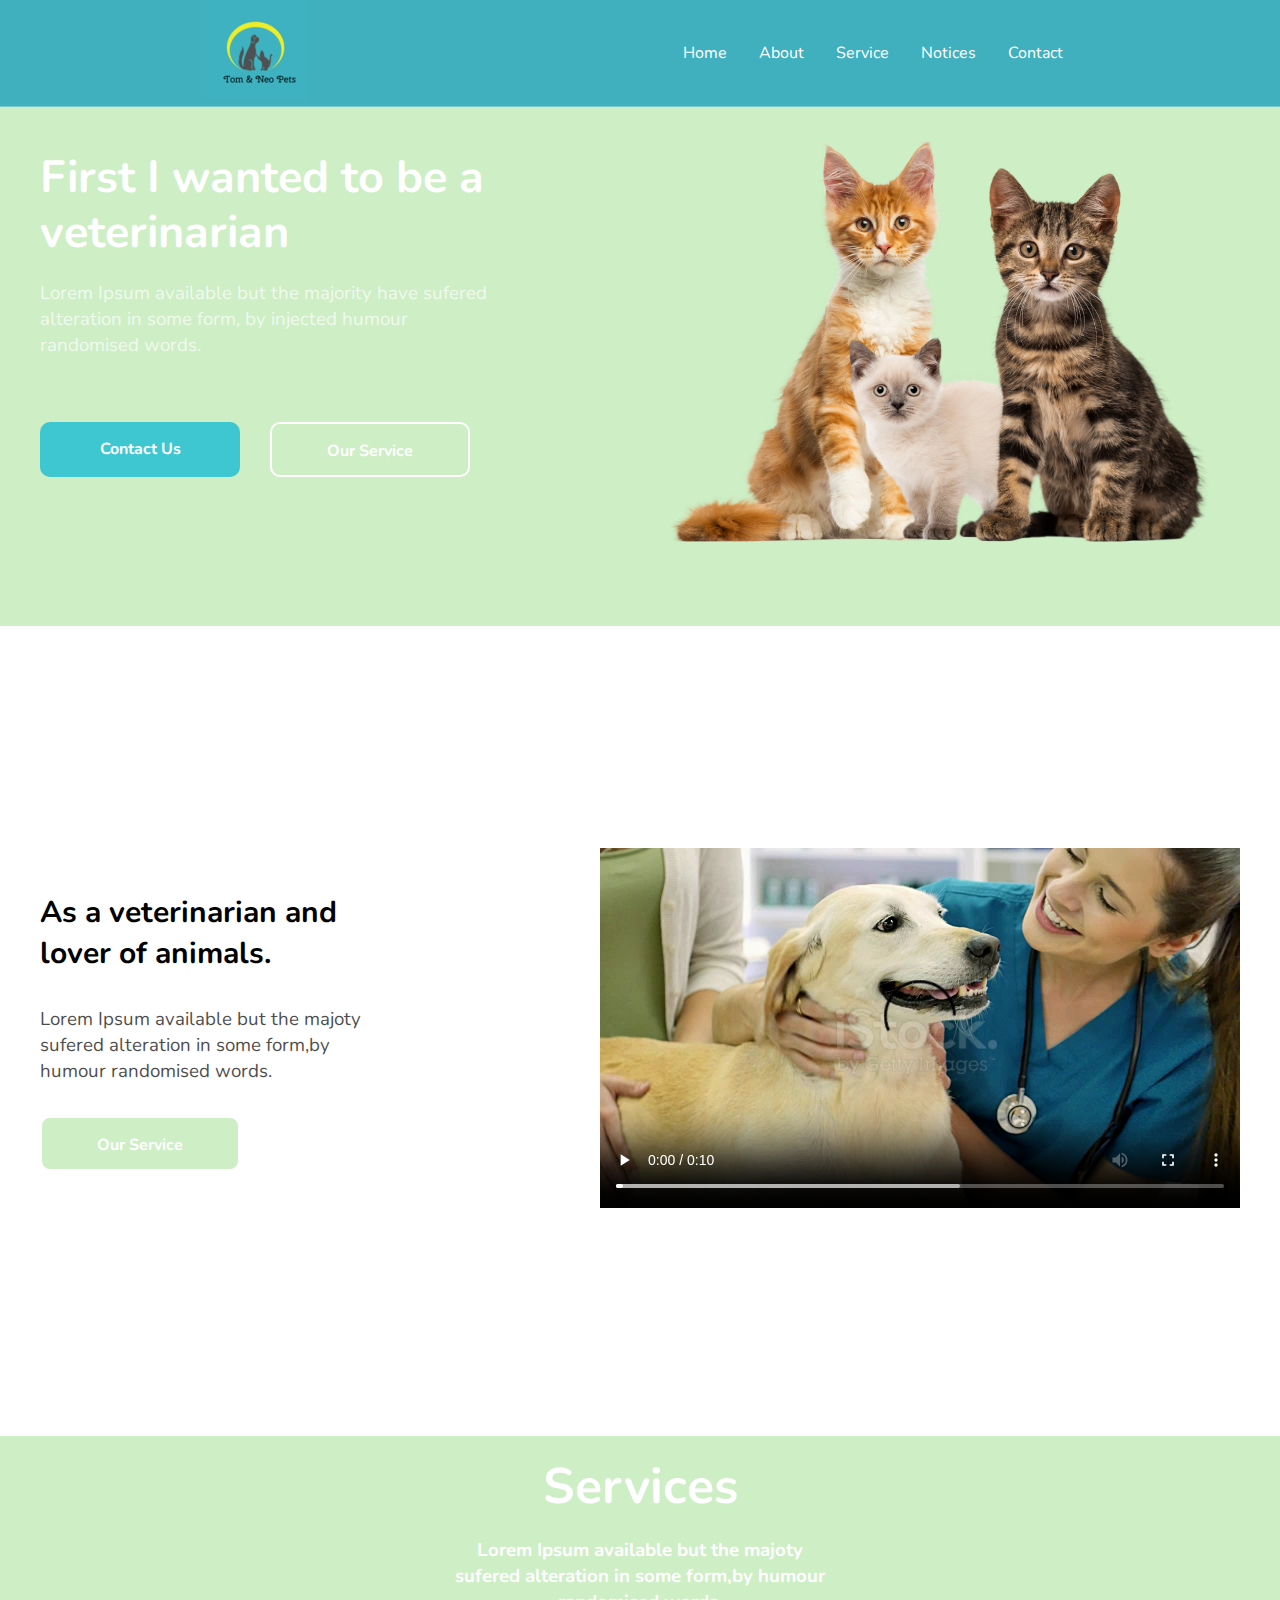
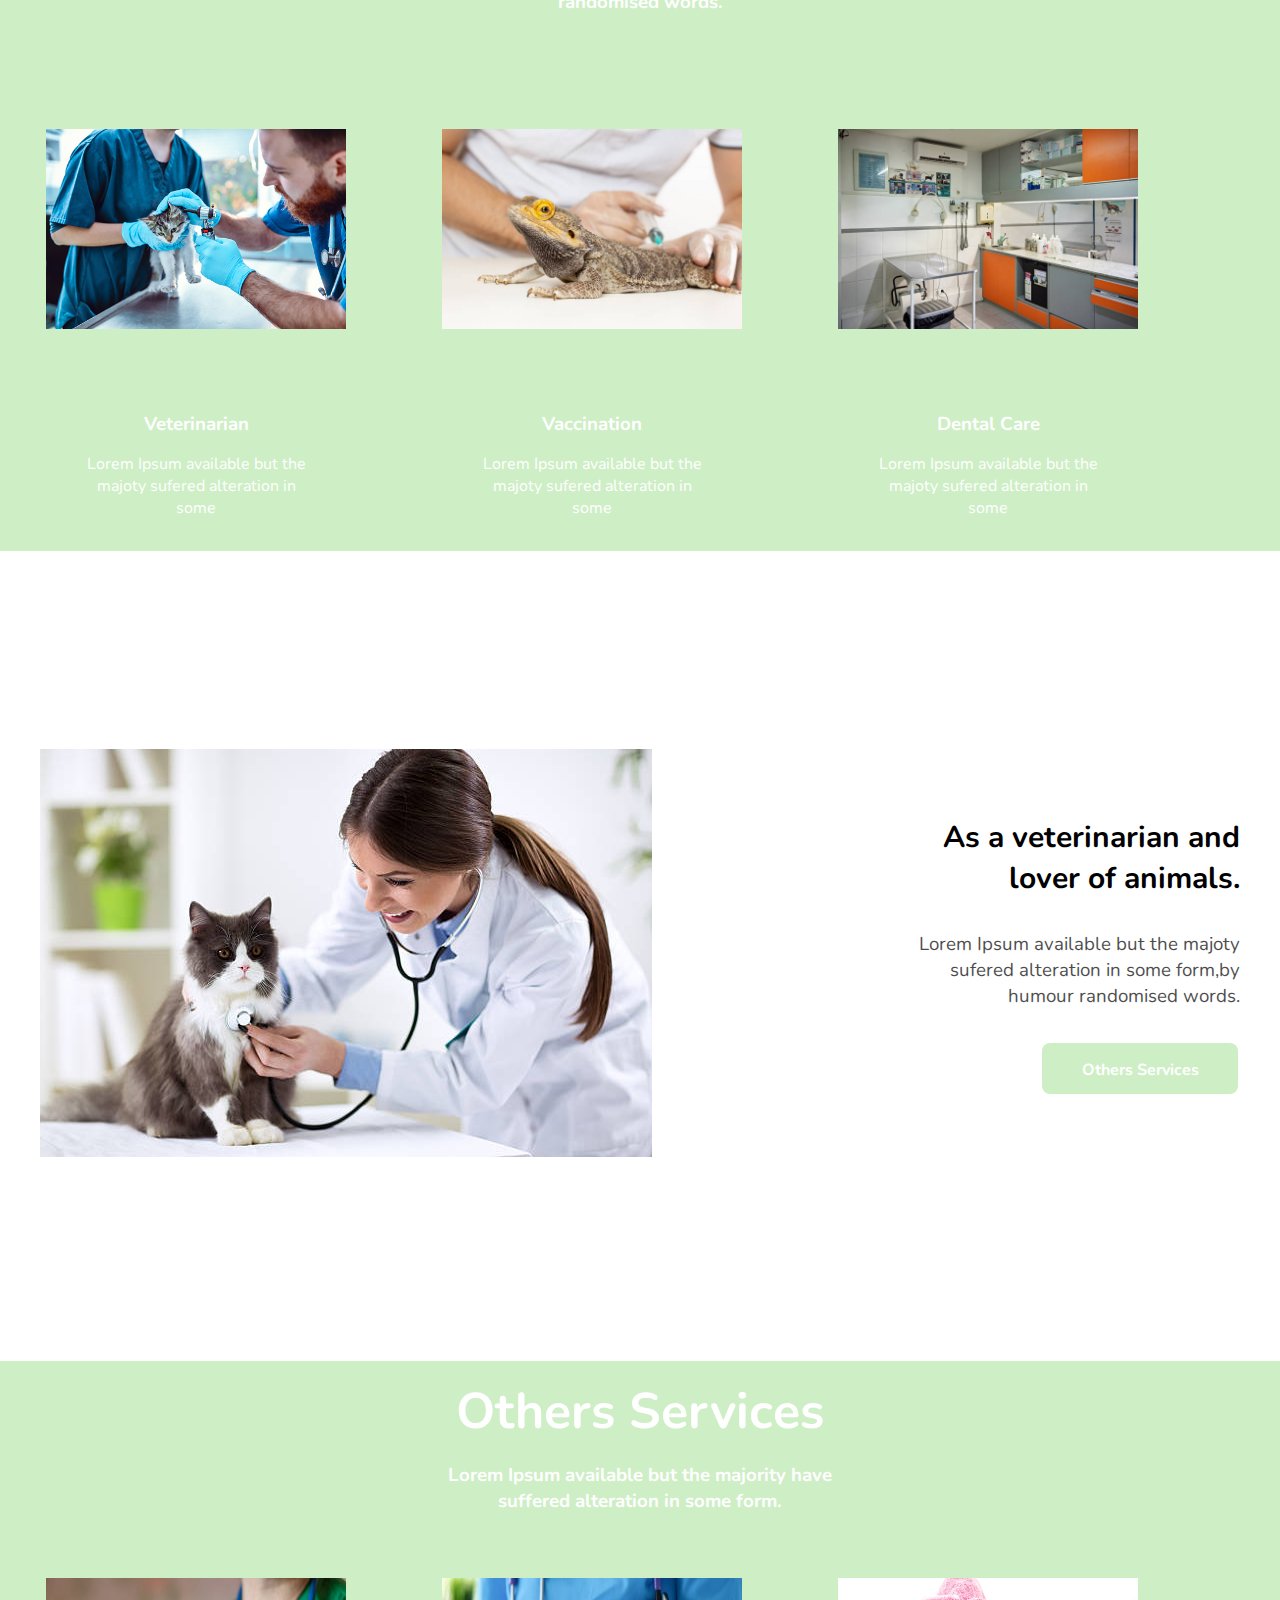
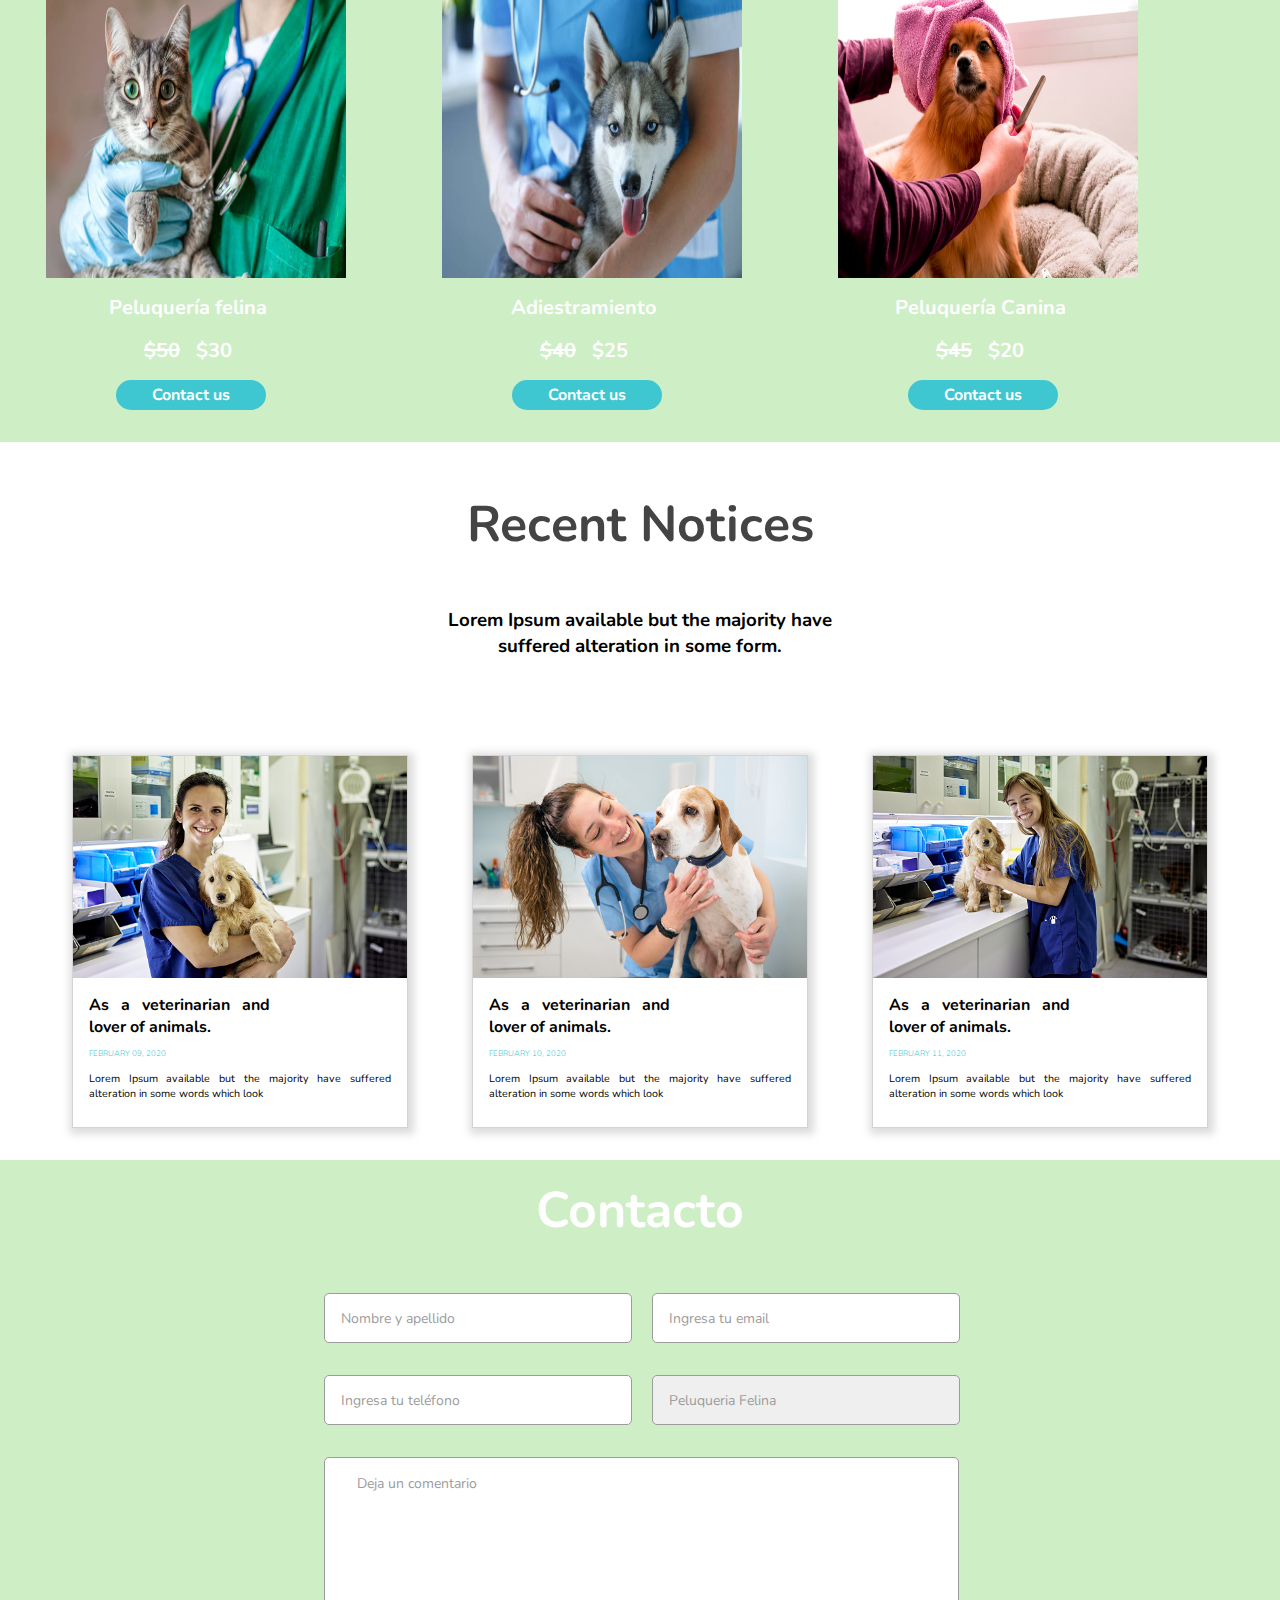
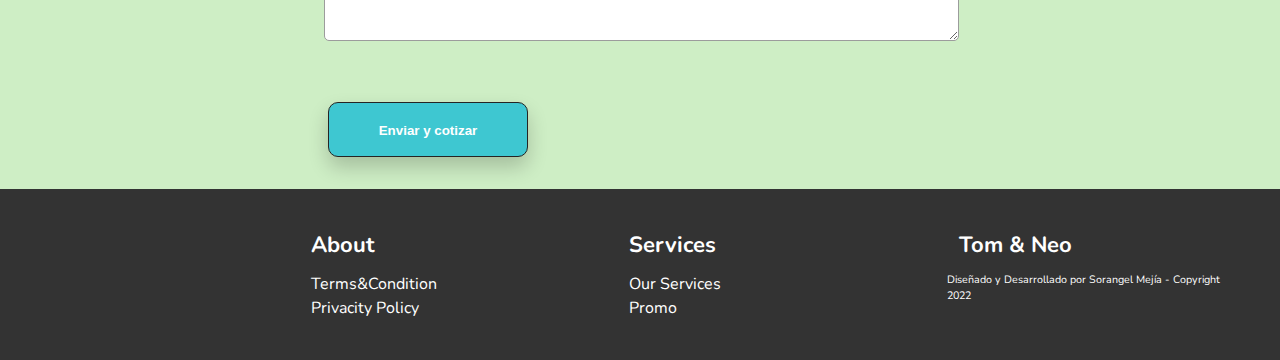
==== commit 3650cce1: "Se realizan validacion, se afinan detalles de estilos y media querys" ====
--- a/index.html
+++ b/index.html
@@ -34,7 +34,7 @@
             <a class="links-menu" href="#notices">Notices</a>
           </li>
           <li>
-            <a class="links-menu" href="#section-6">Contact</a>
+            <a class="links-menu" href="#contact">Contact</a>
           </li>
           
         </ul>
@@ -49,10 +49,10 @@
             <a class="links-menu" href="#services">Service</a>
           </li>
           <li>
-            <a class="links-menu" href="#notices   ">Notices</a>
-          </li>
-          <li>
-            <a class="links-menu" href="#section-6">Contact</a>
+            <a class="links-menu" href="#notices">Notices</a>
+          </li>
+          <li>
+            <a class="links-menu" href="#contact">Contact</a>
           </li>
          
         </ul>
@@ -68,7 +68,7 @@
           form, by injected humour randomised words.
         </h3>
         <div class="btns-varios">
-          <a class="btn-hero1" href="#section-6">Contact Us</a>
+          <a class="btn-hero1" href="#contact">Contact Us</a>
           <a class="btn-hero2" href="#services">Our Service</a>
         </div>
       </hgroup>
@@ -84,7 +84,7 @@
     <!--****************INICIO MAIN********-->
     <main>
       <!--****************seccion 1********-->
-      <section class="section-page section-serv container">
+      <section class="section-page section-serv section-mobile container">
         <hgroup>
           <h2 class="title-section-1">
             As a veterinarian and lover of animals.
@@ -93,15 +93,15 @@
             Lorem Ipsum available but the majoty sufered alteration in some
             form,by humour randomised words.
           </h3>
-          <a class="btns btn-hero2 just_1" href="#services">Our Service</a>
+          <a class="btns btn-hero2 btn-mobile just_1" href="#services">Our Service</a>
         </hgroup>
         <figure>
-          <img src="image/animals3.jpeg" alt="gatitos" />
+          <video class="video-mobile" src="video/perrito-video.mp4" autoplay controls loop poster></video>
         </figure>
       </section>
-      <section class="section-services" id="services">
-        <h1 class="title-section">Services</h1>
-        <h3 class="description-services">
+      <section class="section-services section-mobile2" id="services">
+        <h1 class="title-section title-section-2">Services</h1>
+        <h3 class="description-services description-mobile2">
           Lorem Ipsum available but the majoty sufered alteration in some
           form,by humour randomised words.
         </h3>
@@ -137,9 +137,9 @@
         </div>
       </section>
       <!--****************Seccion 3********-->
-      <section class="section-page section-serv container">
+      <section class="section-page section-serv section-mobile3 container">
         <figure>
-          <img class="sect" src="image/services4.jpeg" alt="perro pata" />
+          <img class="sect" src="image/services4.jpeg" alt="gato dra" />
         </figure>
         <hgroup>
           <h2 class="title-section-3">
@@ -156,13 +156,13 @@
       </section>
       <!--****************Seccion 4********-->
       <section class="section-services" id="section-4">
-        <h1 class="title-section">Others Services</h1>
-        <h3 class="description-services">
+        <h1 class="title-section mobile-title4">Others Services</h1>
+        <h3 class="description-services description-services-other-services">
           Lorem Ipsum available but the majority have suffered alteration in
           some form.
         </h3>
         <div class="container">
-          <article class="box-services">
+          <article class="box-services section-services-gatos">
             <img
               class="box-image-services"
               src="image/animal2.jpeg"
@@ -173,9 +173,9 @@
               <h4 class="line">$50</h4>
               <h4>$30</h4>
             </div>
-            <a class="btns btn-price" href="#">But Now</a>
-          </article>
-          <article class="box-services">
+            <a class="btns btn-price" href="#contact">Contact us</a>
+          </article>
+          <article class="box-services section-services-gatos">
             <img
               class="box-image-services"
               src="image/animal1.jpeg"
@@ -187,9 +187,9 @@
               <h4 class="line">$40</h4>
               <h4>$25</h4>
             </div>
-            <a class="btns btn-price" href="#">But Now</a>
-          </article>
-          <article class="box-services">
+            <a class="btns btn-price" href="#contact">Contact us</a>
+          </article>
+          <article class="box-services section-services-gatos">
             <img
               class="box-image-services"
               src="image/servicios1.jpeg"
@@ -201,143 +201,14 @@
               <h4 class="line">$45</h4>
               <h4>$20</h4>
             </div>
-            <a class="btns btn-price" href="#">But Now</a>
-          </article>
-        </div>
-      </section>
-      <!--****************Seccion 5 TEAM********-->
-      <!--section class="section-services" id="section-5">
-        <h1 class="title-section-5">The vetcare team</h1>
-        <h3 class="description-services">
-          Lorem Ipsum available but the majority have suffered alteration in
-          some form.
-        </h3>
-        <div class="container">
-          <article class="box-services">
-            <img src="image/doc-1.png" alt="Jennifer Mullen" />
-            <h5>Jennifer Mullen</h5>
-            <h6>VETERINARY</h6>
-            <div class="team-redes">
-              <a href="https://www.instagram.com/"
-                ><img
-                  class="iconos-teams"
-                  src="image/Instagram.png"
-                  alt="instagram"
-              /></a>
-
-              <a href="https://www.facebook.com/"
-                ><img
-                  class="iconos-teams"
-                  src="image/Facebook.png"
-                  alt="facebook"
-              /></a>
-
-              <a href="https://www.twitter.com/"
-                ><img class="iconos-teams" src="image/Twitter.png" alt="twitter"
-              /></a>
-
-              <a href="https://web.whatsapp.com/"
-                ><img
-                  class="iconos-teams"
-                  src="image/WhatsApp.png"
-                  alt="whatsapp"
-              /></a>
-            </div>
-          </article>
-          <article class="box-services">
-            <img src="image/doc-2.png" alt="Sheeren Collins" />
-            <h5>Sheeren Collins</h5>
-            <h6>ADMINISTRATION</h6>
-            <div class="team-redes">
-              <a href="https://www.instagram.com/"
-                ><img
-                  class="iconos-teams"
-                  src="image/Instagram-footer.png"
-                  alt="instagram"
-              /></a>
-
-              <a href="https://www.facebook.com/"
-                ><img
-                  class="iconos-teams"
-                  src="image/Facebook-footer.png"
-                  alt="facebook"
-              /></a>
-
-              <a href="https://www.twitter.com/"
-                ><img
-                  class="iconos-teams"
-                  src="image/Twitter-footer.png"
-                  alt="twitter"
-              /></a>
-
-              <a href="https://web.whatsapp.com/"
-                ><img
-                  class="iconos-teams"
-                  src="image/WhatsApp-footer.png"
-                  alt="whatsapp"
-              /></a>
-            </div>
-          </article>
-          <article class="box-services">
-            <img src="image/doc-3.png" alt="Sheeren Collins" />
-            <h5>Sheeren Collins</h5>
-            <h6>ADMINISTRATION</h6>
-            <div class="team-redes">
-              <a href="https://www.instagram.com/"
-                ><img
-                  class="iconos-teams"
-                  src="image/Instagram-footer.png"
-                  alt="instagram"
-              /></a>
-
-              <a href="https://www.facebook.com/"
-                ><img
-                  class="iconos-teams"
-                  src="image/Facebook-footer.png"
-                  alt="facebook"
-              /></a>
-
-              <a href="https://www.twitter.com/"
-                ><img
-                  class="iconos-teams"
-                  src="image/Twitter-footer.png"
-                  alt="twitter"
-              /></a>
-
-              <a href="https://web.whatsapp.com/"
-                ><img
-                  class="iconos-teams"
-                  src="image/WhatsApp-footer.png"
-                  alt="whatsapp"
-              /></a>
-            </div>
-          </article>
-        </div>
-      </section-->
-      <!--****************Seccion 6 telePHs********-->
-      <section class="section-services" id="section-6">
-        <div class="container">
-          <article class="box-services">
-               <i class="fa-solid fa-heart-circle-plus"></i>
-            <h5>+34793</h5>
-            <h4>Happy Clients</h4>
-          </article>
-          <article class="box-services">
-            <i class="fa-solid fa-stethoscope"></i>
-            <h3>+45382</h3>
-            <h4>Departament</h4>
-          </article>
-          <article class="box-services">
-            <i class="fa-solid fa-syringe"></i>
-            <h3>+54762</h3>
-            <h4>Vaccinations</h4>
-          </article>
-        </div>
-      </section>
-      <!--****************Seccion 7 Post********-->
+            <a class="btns btn-price" href="#contact">Contact us</a>
+          </article>
+        </div>
+      </section>
+      <!--****************Seccion Post********-->
       <section class="section-posts" id="notices">
         <h1 class="title-section-5">Recent Notices</h1>
-        <h3 class="description-services">
+        <h3 class="description-services description-services-other-services">
           Lorem Ipsum available but the majority have suffered alteration in
           some form.
         </h3>
@@ -385,20 +256,22 @@
       </section>
     </main>
     <!-- Open Contacto -->
-    <section class="section-services section-contact">
+    <section class="section-contact" id="contact">
          <h1 class="title-section">Contacto</h1>
-         <form action="" class="form-landing-page" method="post">
-             <div class="input-field">
-                 <input class="input-form" type="text" name="name_contact" required placeholder="Nombre y apellido">
+         <form action="" class="form-landing-page">
+             <div class="input-field">
+                 <input class="input-form" type="text" id="name_contact" autocomplete="off" required placeholder="Nombre y apellido">
              </div>
              <div class="input-field">
-                 <input class="input-form" type="email" name="email_contact" required placeholder="Ingresa tu email">
+                 <input class="input-form" type="email" id="email_contact" autocomplete="off" required placeholder="Ingresa tu email">
+                 <span class="error-text" id="error-email"></span>
              </div>
              <div class="input-field">
-                 <input class="input-form" type="number" name="phone_contact" required placeholder="Ingresa tu teléfono">
-             </div>
-             <div class="input-field">
-                 <select class="select-form" required>
+                 <input class="input-form" type="number" id="tel_contact" autocomplete="off" required placeholder="Ingresa tu teléfono">
+                 <span class="error-text" id="error-tel"></span>
+                </div>
+             <div class="input-field">
+                 <select class="select-form" id="option_contact" required>
                      <option value="Peluqueria">Peluqueria Felina</option>
                      <option value="Peluquerias">Peluqueria Canina</option>
                      <option value="Adiestramiento">Adiestramiento</option>
@@ -406,9 +279,10 @@
                </select>
              </div>
              <div class="input-field">
-                 <textarea class="textarea-form" name="commit_contact" cols="30" rows="10" placeholder="Déjanos tus comentarios o lo que quieras saber acerca de nuestros servicios" minlength="10" maxlength="200"></textarea>
-             </div> 
-             <button class="btns btn-section-3 btn-enviar" type="submit" value="submit" name="btn_enviar">Enviar y cotizar</button>
+              <textarea class="textarea-form" id="comment_contact" cols="30" rows="10"
+              minlength="10" maxlength="200" placeholder="Deja un comentario"></textarea>
+          </div>
+             <button class="btns btn-section-3 btn-enviar" type="submit" value="submit" onclick="validateForm()">Enviar y cotizar</button>
          </form>
      </section>
      <!-- End Contacto -->
@@ -429,12 +303,11 @@
           <ul>
             <li><a href="#services">Our Services</a></li>
             <li><a href="#section-4">Promo</a></li>
-            <li><a href="#">Payment Method</a></li>
           </ul>
         </div>
         <div class="ft-main-item">
-          <h2 class="ft-title title-footer">Title Here</h2>
-          <h6>Lorem Ipsum available, but the mayority</h6>
+          <h2 class="ft-title title-footer">Tom & Neo</h2>
+          <h6 >Diseñado y Desarrollado por Sorangel Mejía - Copyright 2022</h6>
           <div class="redes-sociales">
             <a href="https://www.instagram.com/"><i class="fa-brands fa-instagram"></i></a>
 
@@ -447,5 +320,6 @@
         </div>
       </section>
     </footer>
+    <script src="js/script.js"></script>
   </body>
 </html>
--- a/css/estilos.css
+++ b/css/estilos.css
@@ -78,7 +78,7 @@
     flex-direction: column;
     align-items: center;
     justify-content: center;
-    background-color: #c99609;
+    
 }
 
 /** MAIN MENU */
@@ -99,8 +99,6 @@
 
 .logotipo {
     width: 110px;
-    
-    
 }
 
 .menu-link-desktop,
@@ -148,16 +146,17 @@
         position: fixed;
         bottom: 0;
         left: 0;
-        background-color: #4E73DF;
+        background-color:#40B0BF;
         width: 100%;
         box-shadow: 0 -5px 20px 0 rgba(0, 0, 0, 0.1);
     }
     .links-menu {
         font-size: 14px;
     }
-    .cta-btn {
-        line-height: 35px;
-        height: 35px;
+    .btns-varios {
+        line-height: 30px;
+        height: 30px;
+        margin: 2rem;
     }
 }
 
@@ -270,9 +269,48 @@
     .title-hero {
         font-size: 30px;
         line-height: 45px;
+        margin-top: 4rem;
+        padding-left: 9rem;
+    }
+
+    .description-hero{
+        padding-left: 9rem;
+        text-align: justify;
     }
     .image-hero {
-        margin-top: 2rem;
+        width: 60%;
+        margin-top: 1rem;
+    }
+    .btns-varios{
+        padding-left: 8rem;
+    }
+}
+
+@media only screen and (max-width: 480px){
+    .hero {
+        flex-wrap: wrap;
+        padding-top: 6rem;
+    }
+    .title-hero {
+        font-size: 25px;
+        line-height: 45px;
+        margin-top: 4rem;
+        padding-left: 2.5rem;
+    }
+
+    .description-hero{
+        font-size: 14px;
+        color: #252424;
+        max-width: 100%;
+        text-align: left;
+        padding: 0 3rem;  
+    }
+    .image-hero {
+        width: 60%;
+        margin-top: 1rem;
+    }
+    .btns-varios{
+        padding-left: 0.5rem;   
     }
 }
 
@@ -297,14 +335,14 @@
 /* SECTION PAGE SERVICES */
 
 .section-page {
-    padding: 4rem 0;
+    padding: 2rem 0;
     overflow: hidden;
 }
 
 .title-section {
     font-size: 50px;
     text-align: center;
-    padding: 3rem;
+    padding: 1rem;
 }
 
 .description-serv{
@@ -327,6 +365,60 @@
   padding: 0 2rem 2rem 2rem;
   max-width: 300px;
 }
+/*Mobile*/
+@media only screen and (max-width: 820px) {
+    .section-mobile {
+        flex-wrap: wrap;
+    }
+    .title-section-1 {
+        font-size: 30px;
+        max-width: 100%;
+        padding-left: 9rem;
+    }
+
+    .description-serv{
+        padding-left: 9rem;
+        max-width: 75%;
+        text-align: justify;
+    }
+    .video-mobile {
+        width: 60%;
+        margin: 0 9rem;
+    }
+    .btn-mobile{
+        margin: 0 9rem;
+        margin-bottom: 2rem;
+    }
+}
+
+@media only screen and (max-width: 480px){
+    .section-mobile{
+        flex-wrap: wrap;
+    }
+    .title-section-1{
+        font-size: 25px;
+        padding-left: 2.5rem; 
+        max-width: 100%;
+    }
+    .description-serv{
+        font-size: 14px;
+        max-width: 100%;
+        text-align: left;
+        padding: 0 3rem;  
+    }
+    .btn-mobile{
+        margin-bottom: 2rem;
+        margin-left: 3rem;
+    }
+
+    .video-mobile{
+        width: 70%;
+        margin-left: 3rem;
+    }
+}
+/*Fin Mobile*/
+
+/*section3*/
 
 .section-services .container {
     display: flex;
@@ -345,11 +437,9 @@
     display: flex;
     justify-content: center;
     align-items: center;
-    /*border-radius: 10px;*/
-    /*padding: 2rem;*/
     width: 300px;
     /*margin: auto;*/
-    /*transition: .4s all ease-in-out;*/
+    transition: .4s all ease-in-out;
 }
 
 .section-services .container .box-services .box-image-services:hover {
@@ -374,11 +464,28 @@
 }
 
 @media only screen and (max-width: 820px) {
-    .title-section {
-        font-size: 35px;
-    }
-    .section-services .container .box-services {
-        width: 50%;
+
+    .title-section-2 {
+        font-size: 30px;
+    }
+
+    .description-mobile2{
+        text-align: justify; 
+        width: 65%;
+        font-weight: 400;
+        
+    }
+
+    .section-services .container .box-services .box-image-services img {
+        max-width: 200px;
+    }
+
+    .section-services .container .box-services .title-services {
+        margin-top: 0;
+    }
+
+    .section-services .container .box-services .box-image-services {
+        height: 150px;
     }
 }
 
@@ -386,6 +493,30 @@
     .section-services .container .box-services {
         width: 100%;
     }
+
+    .title-section-2 {
+        font-size: 25px;
+    }
+
+    .description-mobile2{
+        font-size: 14px;
+        max-width: 100%; 
+    }
+
+    .section-services .container .box-services .box-image-services {
+        height: 150px;
+        width: 100%;
+    }
+
+    .section-services .container .box-services .title-services {
+        max-width: 100%;
+    }
+
+    #services p {
+        max-width: 100%;
+        margin-left: 1rem;
+    }
+
 }
 
 /**SECTION-3 */
@@ -421,6 +552,64 @@
     border-radius: 10px;
     float: right;
 }
+
+
+@media only screen and (max-width: 820px) {
+    .section-mobile3{
+        flex-wrap: wrap;
+        padding-top: 3rem;
+    }
+    .title-section-3{
+        font-size: 30px;
+        padding: 0 9rem; 
+        max-width: 100%;
+        text-align: left;
+    }
+
+    .sect{
+       max-width: 50%;  
+       margin-left: 9rem;
+    }
+
+    .description-section-3{
+        font-weight: 400;
+        margin-bottom: 2rem;
+        opacity: 0.7;
+        max-width: 100%;
+        text-align: left;
+        padding: 0 9rem; 
+    }
+    
+    .btn-section-3{
+        margin-bottom: 2rem;
+        margin-left: 9rem;
+        float: left;
+    }
+}
+
+@media only screen and (max-width: 480px) {
+    .title-section-3{
+        font-size: 25px;
+        max-width: 100%;
+        padding: 0 2.5rem;
+    }
+
+    .description-section-3{
+        font-size: 14px;
+        max-width: 100%;
+        text-align: left;
+        padding: 0 3rem;
+    }
+
+    .sect{
+        margin-left: 2.5rem;
+    }
+
+    .btn-section-3{
+        margin-left: 2.5rem;
+    }
+}
+
 
 /**Section-4*/
 
@@ -467,17 +656,35 @@
   margin-bottom: 2rem;
 }
 
-/**SECTION-5 */
-#section-5 {
-  background-color: #fff;
-  color: #444;
-}
-
-#section-5 p{
-  color: #444;
-  padding: 0 2rem 2rem 2rem;
-  max-width: 300px;
-}
+@media only screen and (max-width: 820px) {
+
+ .description-services-other-services{
+    width: 100%;
+ }
+
+ .section-services .container .box-services .box-image-services {
+     width: auto;
+     margin-left: 2rem;
+ }
+
+ .title-section {
+    font-size: 40px;
+ }
+}
+
+@media only screen and (max-width: 480px) {
+    .section-services-gatos {
+        margin-left: 5rem;  
+     }
+     .mobile-title4{
+         font-size: 25px;
+     }
+     .description-services-other-services{
+         font-size: 14px;
+         padding: 0 3rem;
+     }
+}
+/**POSTS*/
 
 .title-section-5 {
     font-size: 50px;
@@ -489,48 +696,7 @@
 .box-services h5{
     font-weight: 700;
     color: #444;
-    padding: 0.5rem 0;
-}
-
-.box-services h6{
-    font-weight: 500;
-    color: #444;
-    margin-bottom: 10px;
-}
-.teams-redes{
-    width: 50%;
-}
-.iconos-teams   {
-   background-color: #f1c40f;
-   width: 7%;
-   margin-left: 4px;
-   padding: 5px;
-   border-radius: 50%;
-   margin-bottom: 10px;
-}
-
-/**SECTION-6 */
-#section-6 {
-  background-size: 100%;
-  position: relative;
-  background-color: #40B0BF;
-  opacity: 0.6;
-  background-repeat: no-repeat;
-  background-image: url(../assets/image-section-4.png);
-}
-
-#section-6 article{
-  padding: 9rem;
-  height: 500px;
-  color: #fff;
-}
-
-#section-5 h3{
-    font-weight: 300;
-    color: #444;
-}           
-
-/**POSTS*/
+}
 
 .section-posts .box-services {
     width: 28%;
@@ -577,8 +743,6 @@
 .card .title-lorem{
     color: black;
     margin-bottom: 10px;
-
-
 }
 
 .card .title-more{
@@ -586,14 +750,32 @@
     font-weight: bold;
 }
 
-/*Formulario
-
-.section-contact {
-    background-image: url(../images/img-footer.svg);
-    background-repeat: no-repeat;
-    background-position-x: left;
-    background-position-y: 350px;
-}*/
+@media only screen and (max-width: 820px) {
+
+    .section-posts .container {
+        flex-wrap: unset;
+    }
+
+    .section-posts .box-services {
+        width: 25%;
+    }
+
+    .title-section-5 {
+        font-size: 40px;
+    }
+}
+
+@media only screen and (max-width: 480px) {
+    .section-posts .box-services {
+        width: 50%;
+    }
+
+    .section-posts .container {
+        flex-direction: column
+    }
+}
+
+/*Formulario*/
 
 .form-landing-page {
     display: flex;
@@ -626,6 +808,7 @@
     overflow: visible;
     color: #9c9c9c;
     padding: 0 1rem;
+    font-family: 'Nunito', sans-serif;
     border-radius: 5px;
     box-shadow: none;
     transition: .4s all;
@@ -650,16 +833,6 @@
     padding:1rem 2rem
 }
 
-/*select.select-form {
-    appearance: none;
-    line-height:normal;
-    position: relative;
-    background-position: right 10px top 50%;
-    background-repeat: no-repeat;
-    background-image: url(../image/chevron-down.svg);
-
-}
-*/
 ::-webkit-input-placeholder {
     /* Chrome/Opera/Safari */
     color:#9c9c9c;
@@ -678,8 +851,8 @@
 }
 
 button.btn-enviar {
-    background-color: #40B0BF;
-    border: none;
+    background-color:rgb(62, 199, 209);
+    border: 1px solid #252424;
     margin-left: 1rem;
     box-shadow: 0 10px 20px 0 rgba(0, 0, 0, 0.2);
     outline: none;
@@ -690,8 +863,47 @@
 
 button.btn-enviar:focus,
 .btns:focus {
-    background: #4E73DF;
+    background: #ffd32a;
     transform: scale(1);
+}
+
+/* VALIDACIONES formulario */
+.errorForm{
+    border: 1px solid red;
+}
+
+.successForm{
+    border: 1px solid #7FC80E;
+}
+
+.error-text{
+    color: rgb(175, 0, 0);
+    font-size: 12px;
+}
+
+/* FORM MOBILE */
+@media only screen and (max-width: 820px){
+    .section-contact{
+        background-position-y: 550px;
+    }
+    .form-landing-page{
+        width: 90%;
+    }
+
+    .form-landing-page .input-field{
+        width: 100%;
+        padding: 0;
+    }
+
+    textarea.textarea-form{
+        width: 85%;
+        background-color: rgb(255, 255, 255 / .9);
+    }
+
+    button.btn-enviar{
+        margin-bottom: 25px;
+        width: 100%;
+    }
 }
 
 /********* Footer *********/
@@ -764,76 +976,15 @@
    
 }
 
-.enviar-correo{
-    width: 50%;
-    height: auto;
-}
-
-form.example input[type=text] {
-  padding: 5px;
-  font-size: 17px;
-  border: 1px solid grey;
-  float: left;
-  width: 75%;
-  background: #ffd32a;
-  color: #fff
-}
-
-form.example button {
-  float: left;
-  width: 20%;
-  height: auto;  
-  padding: 5px; 
-  background: rgb(62, 199, 209);
-  color: white;
-  font-size: 17px;
-  border: 1px solid grey;
-  border-left: none;
-  cursor: pointer;
-}
-
-form.example button:hover {
-  background: #0b7dda;
-}
-
-form.example::after {
-  content: "";
-  clear: both;
-  display: table;
-}
-
-form.exmpl input[type=text] {
-  padding: 5px;
-  font-size: 17px;
-  border: 1px solid grey;
-  float: left;
-  width: 60%;
-  background: #ffd32a;
-}
-
-form.exmpl button {
-  float: left;
-  width: 20%;
-  padding: 3px;
-  background: rgb(62, 199, 209);
-  color: white;
-  font-size: 17px;
-  border: 1px solid grey;
-  border-left: none;
-  cursor: pointer;
-}
-
-form.exmpl button:hover {
-  background: #0b7dda;
-}
-
-form.exmpl::after {
-  content: "";
-  clear: both;
-  display: table;
-}
-
-.enviar-correo-header{
-    width: 50%;
-    height: auto;
-}
+@media only screen and (max-width: 820px){
+    .ft-main{
+        max-width: 100%;
+    }
+}
+
+@media only screen and (max-width: 480px) {
+    .ft-main {
+       font-size: 14px;
+    }
+}
+
